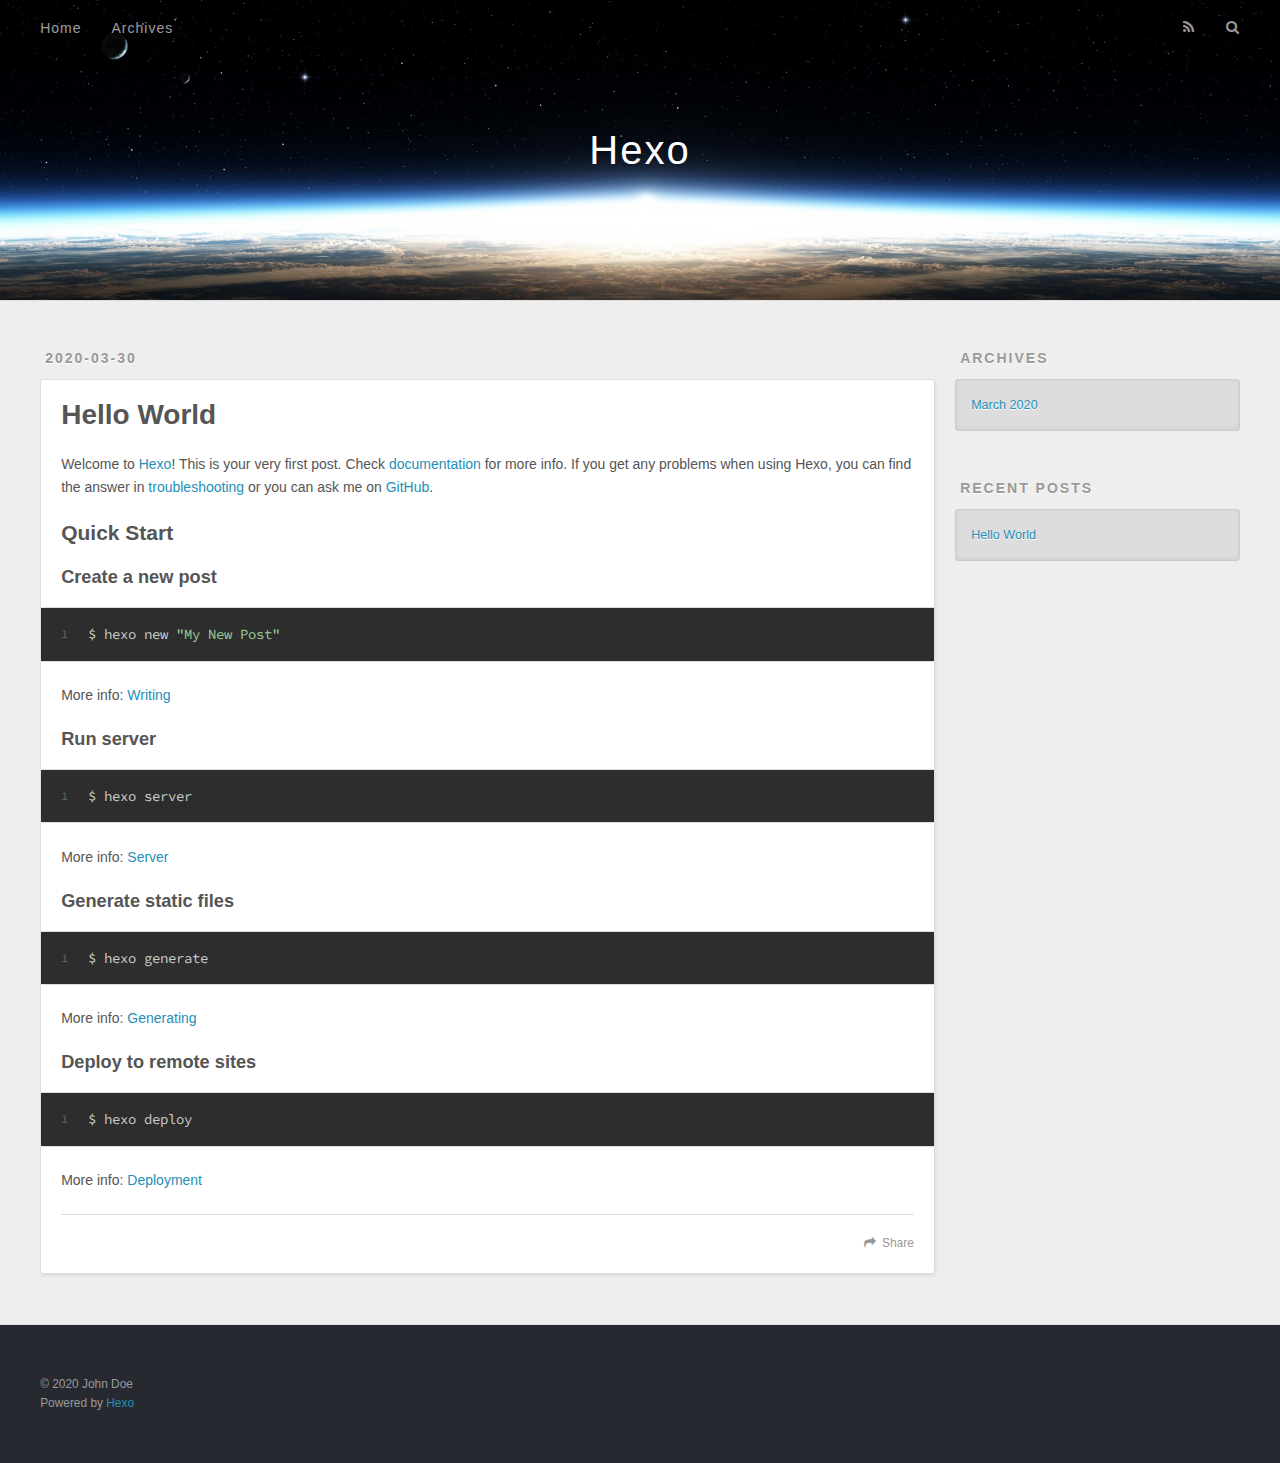
==== index.html @ 5637845e "Site updated: 2020-03-30 08:19:24" ====
<!DOCTYPE html>
<html>
<head>
  <meta charset="utf-8">
  

  
  <title>Hexo</title>
  <meta name="viewport" content="width=device-width, initial-scale=1, maximum-scale=1">
  <meta property="og:type" content="website">
<meta property="og:title" content="Hexo">
<meta property="og:url" content="http://yoursite.com/index.html">
<meta property="og:site_name" content="Hexo">
<meta property="og:locale" content="en_US">
<meta property="article:author" content="John Doe">
<meta name="twitter:card" content="summary">
  
    <link rel="alternate" href="/atom.xml" title="Hexo" type="application/atom+xml">
  
  
    <link rel="icon" href="/favicon.png">
  
  
    <link href="//fonts.googleapis.com/css?family=Source+Code+Pro" rel="stylesheet" type="text/css">
  
  
<link rel="stylesheet" href="/css/style.css">

<meta name="generator" content="Hexo 4.2.0"></head>

<body>
  <div id="container">
    <div id="wrap">
      <header id="header">
  <div id="banner"></div>
  <div id="header-outer" class="outer">
    <div id="header-title" class="inner">
      <h1 id="logo-wrap">
        <a href="/" id="logo">Hexo</a>
      </h1>
      
    </div>
    <div id="header-inner" class="inner">
      <nav id="main-nav">
        <a id="main-nav-toggle" class="nav-icon"></a>
        
          <a class="main-nav-link" href="/">Home</a>
        
          <a class="main-nav-link" href="/archives">Archives</a>
        
      </nav>
      <nav id="sub-nav">
        
          <a id="nav-rss-link" class="nav-icon" href="/atom.xml" title="RSS Feed"></a>
        
        <a id="nav-search-btn" class="nav-icon" title="Search"></a>
      </nav>
      <div id="search-form-wrap">
        <form action="//google.com/search" method="get" accept-charset="UTF-8" class="search-form"><input type="search" name="q" class="search-form-input" placeholder="Search"><button type="submit" class="search-form-submit">&#xF002;</button><input type="hidden" name="sitesearch" value="http://yoursite.com"></form>
      </div>
    </div>
  </div>
</header>
      <div class="outer">
        <section id="main">
  
    <article id="post-hello-world" class="article article-type-post" itemscope itemprop="blogPost">
  <div class="article-meta">
    <a href="/2020/03/30/hello-world/" class="article-date">
  <time datetime="2020-03-30T15:13:00.566Z" itemprop="datePublished">2020-03-30</time>
</a>
    
  </div>
  <div class="article-inner">
    
    
      <header class="article-header">
        
  
    <h1 itemprop="name">
      <a class="article-title" href="/2020/03/30/hello-world/">Hello World</a>
    </h1>
  

      </header>
    
    <div class="article-entry" itemprop="articleBody">
      
        <p>Welcome to <a href="https://hexo.io/" target="_blank" rel="noopener">Hexo</a>! This is your very first post. Check <a href="https://hexo.io/docs/" target="_blank" rel="noopener">documentation</a> for more info. If you get any problems when using Hexo, you can find the answer in <a href="https://hexo.io/docs/troubleshooting.html" target="_blank" rel="noopener">troubleshooting</a> or you can ask me on <a href="https://github.com/hexojs/hexo/issues" target="_blank" rel="noopener">GitHub</a>.</p>
<h2 id="Quick-Start"><a href="#Quick-Start" class="headerlink" title="Quick Start"></a>Quick Start</h2><h3 id="Create-a-new-post"><a href="#Create-a-new-post" class="headerlink" title="Create a new post"></a>Create a new post</h3><figure class="highlight bash"><table><tr><td class="gutter"><pre><span class="line">1</span><br></pre></td><td class="code"><pre><span class="line">$ hexo new <span class="string">"My New Post"</span></span><br></pre></td></tr></table></figure>

<p>More info: <a href="https://hexo.io/docs/writing.html" target="_blank" rel="noopener">Writing</a></p>
<h3 id="Run-server"><a href="#Run-server" class="headerlink" title="Run server"></a>Run server</h3><figure class="highlight bash"><table><tr><td class="gutter"><pre><span class="line">1</span><br></pre></td><td class="code"><pre><span class="line">$ hexo server</span><br></pre></td></tr></table></figure>

<p>More info: <a href="https://hexo.io/docs/server.html" target="_blank" rel="noopener">Server</a></p>
<h3 id="Generate-static-files"><a href="#Generate-static-files" class="headerlink" title="Generate static files"></a>Generate static files</h3><figure class="highlight bash"><table><tr><td class="gutter"><pre><span class="line">1</span><br></pre></td><td class="code"><pre><span class="line">$ hexo generate</span><br></pre></td></tr></table></figure>

<p>More info: <a href="https://hexo.io/docs/generating.html" target="_blank" rel="noopener">Generating</a></p>
<h3 id="Deploy-to-remote-sites"><a href="#Deploy-to-remote-sites" class="headerlink" title="Deploy to remote sites"></a>Deploy to remote sites</h3><figure class="highlight bash"><table><tr><td class="gutter"><pre><span class="line">1</span><br></pre></td><td class="code"><pre><span class="line">$ hexo deploy</span><br></pre></td></tr></table></figure>

<p>More info: <a href="https://hexo.io/docs/one-command-deployment.html" target="_blank" rel="noopener">Deployment</a></p>

      
    </div>
    <footer class="article-footer">
      <a data-url="http://yoursite.com/2020/03/30/hello-world/" data-id="ck8em847f0000gsuhc4vca6ww" class="article-share-link">Share</a>
      
      
    </footer>
  </div>
  
</article>


  


</section>
        
          <aside id="sidebar">
  
    

  
    

  
    
  
    
  <div class="widget-wrap">
    <h3 class="widget-title">Archives</h3>
    <div class="widget">
      <ul class="archive-list"><li class="archive-list-item"><a class="archive-list-link" href="/archives/2020/03/">March 2020</a></li></ul>
    </div>
  </div>


  
    
  <div class="widget-wrap">
    <h3 class="widget-title">Recent Posts</h3>
    <div class="widget">
      <ul>
        
          <li>
            <a href="/2020/03/30/hello-world/">Hello World</a>
          </li>
        
      </ul>
    </div>
  </div>

  
</aside>
        
      </div>
      <footer id="footer">
  
  <div class="outer">
    <div id="footer-info" class="inner">
      &copy; 2020 John Doe<br>
      Powered by <a href="http://hexo.io/" target="_blank">Hexo</a>
    </div>
  </div>
</footer>
    </div>
    <nav id="mobile-nav">
  
    <a href="/" class="mobile-nav-link">Home</a>
  
    <a href="/archives" class="mobile-nav-link">Archives</a>
  
</nav>
    

<script src="//ajax.googleapis.com/ajax/libs/jquery/2.0.3/jquery.min.js"></script>


  
<link rel="stylesheet" href="/fancybox/jquery.fancybox.css">

  
<script src="/fancybox/jquery.fancybox.pack.js"></script>




<script src="/js/script.js"></script>




  </div>
</body>
</html>
---- css/style.css ----
body {
  width: 100%;
}
body:before,
body:after {
  content: "";
  display: table;
}
body:after {
  clear: both;
}
html,
body,
div,
span,
applet,
object,
iframe,
h1,
h2,
h3,
h4,
h5,
h6,
p,
blockquote,
pre,
a,
abbr,
acronym,
address,
big,
cite,
code,
del,
dfn,
em,
img,
ins,
kbd,
q,
s,
samp,
small,
strike,
strong,
sub,
sup,
tt,
var,
dl,
dt,
dd,
ol,
ul,
li,
fieldset,
form,
label,
legend,
table,
caption,
tbody,
tfoot,
thead,
tr,
th,
td {
  margin: 0;
  padding: 0;
  border: 0;
  outline: 0;
  font-weight: inherit;
  font-style: inherit;
  font-family: inherit;
  font-size: 100%;
  vertical-align: baseline;
}
body {
  line-height: 1;
  color: #000;
  background: #fff;
}
ol,
ul {
  list-style: none;
}
table {
  border-collapse: separate;
  border-spacing: 0;
  vertical-align: middle;
}
caption,
th,
td {
  text-align: left;
  font-weight: normal;
  vertical-align: middle;
}
a img {
  border: none;
}
input,
button {
  margin: 0;
  padding: 0;
}
input::-moz-focus-inner,
button::-moz-focus-inner {
  border: 0;
  padding: 0;
}
@font-face {
  font-family: FontAwesome;
  font-style: normal;
  font-weight: normal;
  src: url("fonts/fontawesome-webfont.eot?v=#4.0.3");
  src: url("fonts/fontawesome-webfont.eot?#iefix&v=#4.0.3") format("embedded-opentype"), url("fonts/fontawesome-webfont.woff?v=#4.0.3") format("woff"), url("fonts/fontawesome-webfont.ttf?v=#4.0.3") format("truetype"), url("fonts/fontawesome-webfont.svg#fontawesomeregular?v=#4.0.3") format("svg");
}
html,
body,
#container {
  height: 100%;
}
body {
  background: #eee;
  font: 14px -apple-system, BlinkMacSystemFont, "Segoe UI", "Roboto", "Oxygen", "Ubuntu", "Cantarell", "Fira Sans", "Droid Sans", "Helvetica Neue", sans-serif;
  -webkit-text-size-adjust: 100%;
}
.outer {
  max-width: 1220px;
  margin: 0 auto;
  padding: 0 20px;
}
.outer:before,
.outer:after {
  content: "";
  display: table;
}
.outer:after {
  clear: both;
}
.inner {
  display: inline;
  float: left;
  width: 98.33333333333333%;
  margin: 0 0.833333333333333%;
}
.left,
.alignleft {
  float: left;
}
.right,
.alignright {
  float: right;
}
.clear {
  clear: both;
}
#container {
  position: relative;
}
.mobile-nav-on {
  overflow: hidden;
}
#wrap {
  height: 100%;
  width: 100%;
  position: absolute;
  top: 0;
  left: 0;
  -webkit-transition: 0.2s ease-out;
  -moz-transition: 0.2s ease-out;
  -ms-transition: 0.2s ease-out;
  transition: 0.2s ease-out;
  z-index: 1;
  background: #eee;
}
.mobile-nav-on #wrap {
  left: 280px;
}
@media screen and (min-width: 768px) {
  #main {
    display: inline;
    float: left;
    width: 73.33333333333333%;
    margin: 0 0.833333333333333%;
  }
}
.article-date,
.article-category-link,
.archive-year,
.widget-title {
  text-decoration: none;
  text-transform: uppercase;
  letter-spacing: 2px;
  color: #999;
  margin-bottom: 1em;
  margin-left: 5px;
  line-height: 1em;
  text-shadow: 0 1px #fff;
  font-weight: bold;
}
.article-inner,
.archive-article-inner {
  background: #fff;
  -webkit-box-shadow: 1px 2px 3px #ddd;
  box-shadow: 1px 2px 3px #ddd;
  border: 1px solid #ddd;
  border-radius: 3px;
}
.article-entry h1,
.widget h1 {
  font-size: 2em;
}
.article-entry h2,
.widget h2 {
  font-size: 1.5em;
}
.article-entry h3,
.widget h3 {
  font-size: 1.3em;
}
.article-entry h4,
.widget h4 {
  font-size: 1.2em;
}
.article-entry h5,
.widget h5 {
  font-size: 1em;
}
.article-entry h6,
.widget h6 {
  font-size: 1em;
  color: #999;
}
.article-entry hr,
.widget hr {
  border: 1px dashed #ddd;
}
.article-entry strong,
.widget strong {
  font-weight: bold;
}
.article-entry em,
.widget em,
.article-entry cite,
.widget cite {
  font-style: italic;
}
.article-entry sup,
.widget sup,
.article-entry sub,
.widget sub {
  font-size: 0.75em;
  line-height: 0;
  position: relative;
  vertical-align: baseline;
}
.article-entry sup,
.widget sup {
  top: -0.5em;
}
.article-entry sub,
.widget sub {
  bottom: -0.2em;
}
.article-entry small,
.widget small {
  font-size: 0.85em;
}
.article-entry acronym,
.widget acronym,
.article-entry abbr,
.widget abbr {
  border-bottom: 1px dotted;
}
.article-entry ul,
.widget ul,
.article-entry ol,
.widget ol,
.article-entry dl,
.widget dl {
  margin: 0 20px;
  line-height: 1.6em;
}
.article-entry ul ul,
.widget ul ul,
.article-entry ol ul,
.widget ol ul,
.article-entry ul ol,
.widget ul ol,
.article-entry ol ol,
.widget ol ol {
  margin-top: 0;
  margin-bottom: 0;
}
.article-entry ul,
.widget ul {
  list-style: disc;
}
.article-entry ol,
.widget ol {
  list-style: decimal;
}
.article-entry dt,
.widget dt {
  font-weight: bold;
}
#header {
  height: 300px;
  position: relative;
  border-bottom: 1px solid #ddd;
}
#header:before,
#header:after {
  content: "";
  position: absolute;
  left: 0;
  right: 0;
  height: 40px;
}
#header:before {
  top: 0;
  background: -webkit-linear-gradient(rgba(0,0,0,0.2), transparent);
  background: -moz-linear-gradient(rgba(0,0,0,0.2), transparent);
  background: -ms-linear-gradient(rgba(0,0,0,0.2), transparent);
  background: linear-gradient(rgba(0,0,0,0.2), transparent);
}
#header:after {
  bottom: 0;
  background: -webkit-linear-gradient(transparent, rgba(0,0,0,0.2));
  background: -moz-linear-gradient(transparent, rgba(0,0,0,0.2));
  background: -ms-linear-gradient(transparent, rgba(0,0,0,0.2));
  background: linear-gradient(transparent, rgba(0,0,0,0.2));
}
#header-outer {
  height: 100%;
  position: relative;
}
#header-inner {
  position: relative;
  overflow: hidden;
}
#banner {
  position: absolute;
  top: 0;
  left: 0;
  width: 100%;
  height: 100%;
  background: url("images/banner.jpg") center #000;
  -webkit-background-size: cover;
  -moz-background-size: cover;
  background-size: cover;
  z-index: -1;
}
#header-title {
  text-align: center;
  height: 40px;
  position: absolute;
  top: 50%;
  left: 0;
  margin-top: -20px;
}
#logo,
#subtitle {
  text-decoration: none;
  color: #fff;
  font-weight: 300;
  text-shadow: 0 1px 4px rgba(0,0,0,0.3);
}
#logo {
  font-size: 40px;
  line-height: 40px;
  letter-spacing: 2px;
}
#subtitle {
  font-size: 16px;
  line-height: 16px;
  letter-spacing: 1px;
}
#subtitle-wrap {
  margin-top: 16px;
}
#main-nav {
  float: left;
  margin-left: -15px;
}
.nav-icon,
.main-nav-link {
  float: left;
  color: #fff;
  opacity: 0.6;
  text-decoration: none;
  text-shadow: 0 1px rgba(0,0,0,0.2);
  -webkit-transition: opacity 0.2s;
  -moz-transition: opacity 0.2s;
  -ms-transition: opacity 0.2s;
  transition: opacity 0.2s;
  display: block;
  padding: 20px 15px;
}
.nav-icon:hover,
.main-nav-link:hover {
  opacity: 1;
}
.nav-icon {
  font-family: FontAwesome;
  text-align: center;
  font-size: 14px;
  width: 14px;
  height: 14px;
  padding: 20px 15px;
  position: relative;
  cursor: pointer;
}
.main-nav-link {
  font-weight: 300;
  letter-spacing: 1px;
}
@media screen and (max-width: 479px) {
  .main-nav-link {
    display: none;
  }
}
#main-nav-toggle {
  display: none;
}
#main-nav-toggle:before {
  content: "\f0c9";
}
@media screen and (max-width: 479px) {
  #main-nav-toggle {
    display: block;
  }
}
#sub-nav {
  float: right;
  margin-right: -15px;
}
#nav-rss-link:before {
  content: "\f09e";
}
#nav-search-btn:before {
  content: "\f002";
}
#search-form-wrap {
  position: absolute;
  top: 15px;
  width: 150px;
  height: 30px;
  right: -150px;
  opacity: 0;
  -webkit-transition: 0.2s ease-out;
  -moz-transition: 0.2s ease-out;
  -ms-transition: 0.2s ease-out;
  transition: 0.2s ease-out;
}
#search-form-wrap.on {
  opacity: 1;
  right: 0;
}
@media screen and (max-width: 479px) {
  #search-form-wrap {
    width: 100%;
    right: -100%;
  }
}
.search-form {
  position: absolute;
  top: 0;
  left: 0;
  right: 0;
  background: #fff;
  padding: 5px 15px;
  border-radius: 15px;
  -webkit-box-shadow: 0 0 10px rgba(0,0,0,0.3);
  box-shadow: 0 0 10px rgba(0,0,0,0.3);
}
.search-form-input {
  border: none;
  background: none;
  color: #555;
  width: 100%;
  font: 13px -apple-system, BlinkMacSystemFont, "Segoe UI", "Roboto", "Oxygen", "Ubuntu", "Cantarell", "Fira Sans", "Droid Sans", "Helvetica Neue", sans-serif;
  outline: none;
}
.search-form-input::-webkit-search-results-decoration,
.search-form-input::-webkit-search-cancel-button {
  -webkit-appearance: none;
}
.search-form-submit {
  position: absolute;
  top: 50%;
  right: 10px;
  margin-top: -7px;
  font: 13px FontAwesome;
  border: none;
  background: none;
  color: #bbb;
  cursor: pointer;
}
.search-form-submit:hover,
.search-form-submit:focus {
  color: #777;
}
.article {
  margin: 50px 0;
}
.article-inner {
  overflow: hidden;
}
.article-meta:before,
.article-meta:after {
  content: "";
  display: table;
}
.article-meta:after {
  clear: both;
}
.article-date {
  float: left;
}
.article-category {
  float: left;
  line-height: 1em;
  color: #ccc;
  text-shadow: 0 1px #fff;
  margin-left: 8px;
}
.article-category:before {
  content: "\2022";
}
.article-category-link {
  margin: 0 12px 1em;
}
.article-header {
  padding: 20px 20px 0;
}
.article-title {
  text-decoration: none;
  font-size: 2em;
  font-weight: bold;
  color: #555;
  line-height: 1.1em;
  -webkit-transition: color 0.2s;
  -moz-transition: color 0.2s;
  -ms-transition: color 0.2s;
  transition: color 0.2s;
}
a.article-title:hover {
  color: #258fb8;
}
.article-entry {
  color: #555;
  padding: 0 20px;
}
.article-entry:before,
.article-entry:after {
  content: "";
  display: table;
}
.article-entry:after {
  clear: both;
}
.article-entry p,
.article-entry table {
  line-height: 1.6em;
  margin: 1.6em 0;
}
.article-entry h1,
.article-entry h2,
.article-entry h3,
.article-entry h4,
.article-entry h5,
.article-entry h6 {
  font-weight: bold;
}
.article-entry h1,
.article-entry h2,
.article-entry h3,
.article-entry h4,
.article-entry h5,
.article-entry h6 {
  line-height: 1.1em;
  margin: 1.1em 0;
}
.article-entry a {
  color: #258fb8;
  text-decoration: none;
}
.article-entry a:hover {
  text-decoration: underline;
}
.article-entry ul,
.article-entry ol,
.article-entry dl {
  margin-top: 1.6em;
  margin-bottom: 1.6em;
}
.article-entry img,
.article-entry video {
  max-width: 100%;
  height: auto;
  display: block;
  margin: auto;
}
.article-entry iframe {
  border: none;
}
.article-entry table {
  width: 100%;
  border-collapse: collapse;
  border-spacing: 0;
}
.article-entry th {
  font-weight: bold;
  border-bottom: 3px solid #ddd;
  padding-bottom: 0.5em;
}
.article-entry td {
  border-bottom: 1px solid #ddd;
  padding: 10px 0;
}
.article-entry blockquote {
  font-family: Georgia, "Times New Roman", serif;
  font-size: 1.4em;
  margin: 1.6em 20px;
  text-align: center;
}
.article-entry blockquote footer {
  font-size: 14px;
  margin: 1.6em 0;
  font-family: -apple-system, BlinkMacSystemFont, "Segoe UI", "Roboto", "Oxygen", "Ubuntu", "Cantarell", "Fira Sans", "Droid Sans", "Helvetica Neue", sans-serif;
}
.article-entry blockquote footer cite:before {
  content: "—";
  padding: 0 0.5em;
}
.article-entry .pullquote {
  text-align: left;
  width: 45%;
  margin: 0;
}
.article-entry .pullquote.left {
  margin-left: 0.5em;
  margin-right: 1em;
}
.article-entry .pullquote.right {
  margin-right: 0.5em;
  margin-left: 1em;
}
.article-entry .caption {
  color: #999;
  display: block;
  font-size: 0.9em;
  margin-top: 0.5em;
  position: relative;
  text-align: center;
}
.article-entry .video-container {
  position: relative;
  padding-top: 56.25%;
  height: 0;
  overflow: hidden;
}
.article-entry .video-container iframe,
.article-entry .video-container object,
.article-entry .video-container embed {
  position: absolute;
  top: 0;
  left: 0;
  width: 100%;
  height: 100%;
  margin-top: 0;
}
.article-more-link a {
  display: inline-block;
  line-height: 1em;
  padding: 6px 15px;
  border-radius: 15px;
  background: #eee;
  color: #999;
  text-shadow: 0 1px #fff;
  text-decoration: none;
}
.article-more-link a:hover {
  background: #258fb8;
  color: #fff;
  text-decoration: none;
  text-shadow: 0 1px #1e7293;
}
.article-footer {
  font-size: 0.85em;
  line-height: 1.6em;
  border-top: 1px solid #ddd;
  padding-top: 1.6em;
  margin: 0 20px 20px;
}
.article-footer:before,
.article-footer:after {
  content: "";
  display: table;
}
.article-footer:after {
  clear: both;
}
.article-footer a {
  color: #999;
  text-decoration: none;
}
.article-footer a:hover {
  color: #555;
}
.article-tag-list-item {
  float: left;
  margin-right: 10px;
}
.article-tag-list-link:before {
  content: "#";
}
.article-comment-link {
  float: right;
}
.article-comment-link:before {
  content: "\f075";
  font-family: FontAwesome;
  padding-right: 8px;
}
.article-share-link {
  cursor: pointer;
  float: right;
  margin-left: 20px;
}
.article-share-link:before {
  content: "\f064";
  font-family: FontAwesome;
  padding-right: 6px;
}
#article-nav {
  position: relative;
}
#article-nav:before,
#article-nav:after {
  content: "";
  display: table;
}
#article-nav:after {
  clear: both;
}
@media screen and (min-width: 768px) {
  #article-nav {
    margin: 50px 0;
  }
  #article-nav:before {
    width: 8px;
    height: 8px;
    position: absolute;
    top: 50%;
    left: 50%;
    margin-top: -4px;
    margin-left: -4px;
    content: "";
    border-radius: 50%;
    background: #ddd;
    -webkit-box-shadow: 0 1px 2px #fff;
    box-shadow: 0 1px 2px #fff;
  }
}
.article-nav-link-wrap {
  text-decoration: none;
  text-shadow: 0 1px #fff;
  color: #999;
  -webkit-box-sizing: border-box;
  -moz-box-sizing: border-box;
  box-sizing: border-box;
  margin-top: 50px;
  text-align: center;
  display: block;
}
.article-nav-link-wrap:hover {
  color: #555;
}
@media screen and (min-width: 768px) {
  .article-nav-link-wrap {
    width: 50%;
    margin-top: 0;
  }
}
@media screen and (min-width: 768px) {
  #article-nav-newer {
    float: left;
    text-align: right;
    padding-right: 20px;
  }
}
@media screen and (min-width: 768px) {
  #article-nav-older {
    float: right;
    text-align: left;
    padding-left: 20px;
  }
}
.article-nav-caption {
  text-transform: uppercase;
  letter-spacing: 2px;
  color: #ddd;
  line-height: 1em;
  font-weight: bold;
}
#article-nav-newer .article-nav-caption {
  margin-right: -2px;
}
.article-nav-title {
  font-size: 0.85em;
  line-height: 1.6em;
  margin-top: 0.5em;
}
.article-share-box {
  position: absolute;
  display: none;
  background: #fff;
  -webkit-box-shadow: 1px 2px 10px rgba(0,0,0,0.2);
  box-shadow: 1px 2px 10px rgba(0,0,0,0.2);
  border-radius: 3px;
  margin-left: -145px;
  overflow: hidden;
  z-index: 1;
}
.article-share-box.on {
  display: block;
}
.article-share-input {
  width: 100%;
  background: none;
  -webkit-box-sizing: border-box;
  -moz-box-sizing: border-box;
  box-sizing: border-box;
  font: 14px -apple-system, BlinkMacSystemFont, "Segoe UI", "Roboto", "Oxygen", "Ubuntu", "Cantarell", "Fira Sans", "Droid Sans", "Helvetica Neue", sans-serif;
  padding: 0 15px;
  color: #555;
  outline: none;
  border: 1px solid #ddd;
  border-radius: 3px 3px 0 0;
  height: 36px;
  line-height: 36px;
}
.article-share-links {
  background: #eee;
}
.article-share-links:before,
.article-share-links:after {
  content: "";
  display: table;
}
.article-share-links:after {
  clear: both;
}
.article-share-twitter,
.article-share-facebook,
.article-share-pinterest,
.article-share-google {
  width: 50px;
  height: 36px;
  display: block;
  float: left;
  position: relative;
  color: #999;
  text-shadow: 0 1px #fff;
}
.article-share-twitter:before,
.article-share-facebook:before,
.article-share-pinterest:before,
.article-share-google:before {
  font-size: 20px;
  font-family: FontAwesome;
  width: 20px;
  height: 20px;
  position: absolute;
  top: 50%;
  left: 50%;
  margin-top: -10px;
  margin-left: -10px;
  text-align: center;
}
.article-share-twitter:hover,
.article-share-facebook:hover,
.article-share-pinterest:hover,
.article-share-google:hover {
  color: #fff;
}
.article-share-twitter:before {
  content: "\f099";
}
.article-share-twitter:hover {
  background: #00aced;
  text-shadow: 0 1px #008abe;
}
.article-share-facebook:before {
  content: "\f09a";
}
.article-share-facebook:hover {
  background: #3b5998;
  text-shadow: 0 1px #2f477a;
}
.article-share-pinterest:before {
  content: "\f0d2";
}
.article-share-pinterest:hover {
  background: #cb2027;
  text-shadow: 0 1px #a21a1f;
}
.article-share-google:before {
  content: "\f0d5";
}
.article-share-google:hover {
  background: #dd4b39;
  text-shadow: 0 1px #be3221;
}
.article-gallery {
  background: #000;
  position: relative;
}
.article-gallery-photos {
  position: relative;
  overflow: hidden;
}
.article-gallery-img {
  display: none;
  max-width: 100%;
}
.article-gallery-img:first-child {
  display: block;
}
.article-gallery-img.loaded {
  position: absolute;
  display: block;
}
.article-gallery-img img {
  display: block;
  max-width: 100%;
  margin: 0 auto;
}
#comments {
  background: #fff;
  -webkit-box-shadow: 1px 2px 3px #ddd;
  box-shadow: 1px 2px 3px #ddd;
  padding: 20px;
  border: 1px solid #ddd;
  border-radius: 3px;
  margin: 50px 0;
}
#comments a {
  color: #258fb8;
}
.archives-wrap {
  margin: 50px 0;
}
.archives:before,
.archives:after {
  content: "";
  display: table;
}
.archives:after {
  clear: both;
}
.archive-year-wrap {
  margin-bottom: 1em;
}
.archives {
  -webkit-column-gap: 10px;
  -moz-column-gap: 10px;
  column-gap: 10px;
}
@media screen and (min-width: 480px) and (max-width: 767px) {
  .archives {
    -webkit-column-count: 2;
    -moz-column-count: 2;
    column-count: 2;
  }
}
@media screen and (min-width: 768px) {
  .archives {
    -webkit-column-count: 3;
    -moz-column-count: 3;
    column-count: 3;
  }
}
.archive-article {
  -webkit-column-break-inside: avoid;
  page-break-inside: avoid;
  overflow: hidden;
  break-inside: avoid-column;
}
.archive-article-inner {
  padding: 10px;
  margin-bottom: 15px;
}
.archive-article-title {
  text-decoration: none;
  font-weight: bold;
  color: #555;
  -webkit-transition: color 0.2s;
  -moz-transition: color 0.2s;
  -ms-transition: color 0.2s;
  transition: color 0.2s;
  line-height: 1.6em;
}
.archive-article-title:hover {
  color: #258fb8;
}
.archive-article-footer {
  margin-top: 1em;
}
.archive-article-date {
  color: #999;
  text-decoration: none;
  font-size: 0.85em;
  line-height: 1em;
  margin-bottom: 0.5em;
  display: block;
}
#page-nav {
  margin: 50px auto;
  background: #fff;
  -webkit-box-shadow: 1px 2px 3px #ddd;
  box-shadow: 1px 2px 3px #ddd;
  border: 1px solid #ddd;
  border-radius: 3px;
  text-align: center;
  color: #999;
  overflow: hidden;
}
#page-nav:before,
#page-nav:after {
  content: "";
  display: table;
}
#page-nav:after {
  clear: both;
}
#page-nav a,
#page-nav span {
  padding: 10px 20px;
  line-height: 1;
  height: 2ex;
}
#page-nav a {
  color: #999;
  text-decoration: none;
}
#page-nav a:hover {
  background: #999;
  color: #fff;
}
#page-nav .prev {
  float: left;
}
#page-nav .next {
  float: right;
}
#page-nav .page-number {
  display: inline-block;
}
@media screen and (max-width: 479px) {
  #page-nav .page-number {
    display: none;
  }
}
#page-nav .current {
  color: #555;
  font-weight: bold;
}
#page-nav .space {
  color: #ddd;
}
#footer {
  background: #262a30;
  padding: 50px 0;
  border-top: 1px solid #ddd;
  color: #999;
}
#footer a {
  color: #258fb8;
  text-decoration: none;
}
#footer a:hover {
  text-decoration: underline;
}
#footer-info {
  line-height: 1.6em;
  font-size: 0.85em;
}
.article-entry pre,
.article-entry .highlight {
  background: #2d2d2d;
  margin: 0 -20px;
  padding: 15px 20px;
  border-style: solid;
  border-color: #ddd;
  border-width: 1px 0;
  overflow: auto;
  color: #ccc;
  line-height: 22.400000000000002px;
}
.article-entry .highlight .gutter pre,
.article-entry .gist .gist-file .gist-data .line-numbers {
  color: #666;
  font-size: 0.85em;
}
.article-entry pre,
.article-entry code {
  font-family: "Source Code Pro", Consolas, Monaco, Menlo, Consolas, monospace;
}
.article-entry code {
  background: #eee;
  text-shadow: 0 1px #fff;
  padding: 0 0.3em;
}
.article-entry pre code {
  background: none;
  text-shadow: none;
  padding: 0;
}
.article-entry .highlight pre {
  border: none;
  margin: 0;
  padding: 0;
}
.article-entry .highlight table {
  margin: 0;
  width: auto;
}
.article-entry .highlight td {
  border: none;
  padding: 0;
}
.article-entry .highlight figcaption {
  font-size: 0.85em;
  color: #999;
  line-height: 1em;
  margin-bottom: 1em;
}
.article-entry .highlight figcaption:before,
.article-entry .highlight figcaption:after {
  content: "";
  display: table;
}
.article-entry .highlight figcaption:after {
  clear: both;
}
.article-entry .highlight figcaption a {
  float: right;
}
.article-entry .highlight .gutter pre {
  text-align: right;
  padding-right: 20px;
}
.article-entry .highlight .line {
  height: 22.400000000000002px;
}
.article-entry .highlight .line.marked {
  background: #515151;
}
.article-entry .gist {
  margin: 0 -20px;
  border-style: solid;
  border-color: #ddd;
  border-width: 1px 0;
  background: #2d2d2d;
  padding: 15px 20px 15px 0;
}
.article-entry .gist .gist-file {
  border: none;
  font-family: "Source Code Pro", Consolas, Monaco, Menlo, Consolas, monospace;
  margin: 0;
}
.article-entry .gist .gist-file .gist-data {
  background: none;
  border: none;
}
.article-entry .gist .gist-file .gist-data .line-numbers {
  background: none;
  border: none;
  padding: 0 20px 0 0;
}
.article-entry .gist .gist-file .gist-data .line-data {
  padding: 0 !important;
}
.article-entry .gist .gist-file .highlight {
  margin: 0;
  padding: 0;
  border: none;
}
.article-entry .gist .gist-file .gist-meta {
  background: #2d2d2d;
  color: #999;
  font: 0.85em -apple-system, BlinkMacSystemFont, "Segoe UI", "Roboto", "Oxygen", "Ubuntu", "Cantarell", "Fira Sans", "Droid Sans", "Helvetica Neue", sans-serif;
  text-shadow: 0 0;
  padding: 0;
  margin-top: 1em;
  margin-left: 20px;
}
.article-entry .gist .gist-file .gist-meta a {
  color: #258fb8;
  font-weight: normal;
}
.article-entry .gist .gist-file .gist-meta a:hover {
  text-decoration: underline;
}
pre .comment,
pre .title {
  color: #999;
}
pre .variable,
pre .attribute,
pre .tag,
pre .regexp,
pre .ruby .constant,
pre .xml .tag .title,
pre .xml .pi,
pre .xml .doctype,
pre .html .doctype,
pre .css .id,
pre .css .class,
pre .css .pseudo {
  color: #f2777a;
}
pre .number,
pre .preprocessor,
pre .built_in,
pre .literal,
pre .params,
pre .constant {
  color: #f99157;
}
pre .class,
pre .ruby .class .title,
pre .css .rules .attribute {
  color: #9c9;
}
pre .string,
pre .value,
pre .inheritance,
pre .header,
pre .ruby .symbol,
pre .xml .cdata {
  color: #9c9;
}
pre .css .hexcolor {
  color: #6cc;
}
pre .function,
pre .python .decorator,
pre .python .title,
pre .ruby .function .title,
pre .ruby .title .keyword,
pre .perl .sub,
pre .javascript .title,
pre .coffeescript .title {
  color: #69c;
}
pre .keyword,
pre .javascript .function {
  color: #c9c;
}
@media screen and (max-width: 479px) {
  #mobile-nav {
    position: absolute;
    top: 0;
    left: 0;
    width: 280px;
    height: 100%;
    background: #191919;
    border-right: 1px solid #fff;
  }
}
@media screen and (max-width: 479px) {
  .mobile-nav-link {
    display: block;
    color: #999;
    text-decoration: none;
    padding: 15px 20px;
    font-weight: bold;
  }
  .mobile-nav-link:hover {
    color: #fff;
  }
}
@media screen and (min-width: 768px) {
  #sidebar {
    display: inline;
    float: left;
    width: 23.333333333333332%;
    margin: 0 0.833333333333333%;
  }
}
.widget-wrap {
  margin: 50px 0;
}
.widget {
  color: #777;
  text-shadow: 0 1px #fff;
  background: #ddd;
  -webkit-box-shadow: 0 -1px 4px #ccc inset;
  box-shadow: 0 -1px 4px #ccc inset;
  border: 1px solid #ccc;
  padding: 15px;
  border-radius: 3px;
}
.widget a {
  color: #258fb8;
  text-decoration: none;
}
.widget a:hover {
  text-decoration: underline;
}
.widget ul ul,
.widget ol ul,
.widget dl ul,
.widget ul ol,
.widget ol ol,
.widget dl ol,
.widget ul dl,
.widget ol dl,
.widget dl dl {
  margin-left: 15px;
  list-style: disc;
}
.widget {
  line-height: 1.6em;
  word-wrap: break-word;
  font-size: 0.9em;
}
.widget ul,
.widget ol {
  list-style: none;
  margin: 0;
}
.widget ul ul,
.widget ol ul,
.widget ul ol,
.widget ol ol {
  margin: 0 20px;
}
.widget ul ul,
.widget ol ul {
  list-style: disc;
}
.widget ul ol,
.widget ol ol {
  list-style: decimal;
}
.category-list-count,
.tag-list-count,
.archive-list-count {
  padding-left: 5px;
  color: #999;
  font-size: 0.85em;
}
.category-list-count:before,
.tag-list-count:before,
.archive-list-count:before {
  content: "(";
}
.category-list-count:after,
.tag-list-count:after,
.archive-list-count:after {
  content: ")";
}
.tagcloud a {
  margin-right: 5px;
  display: inline-block;
}
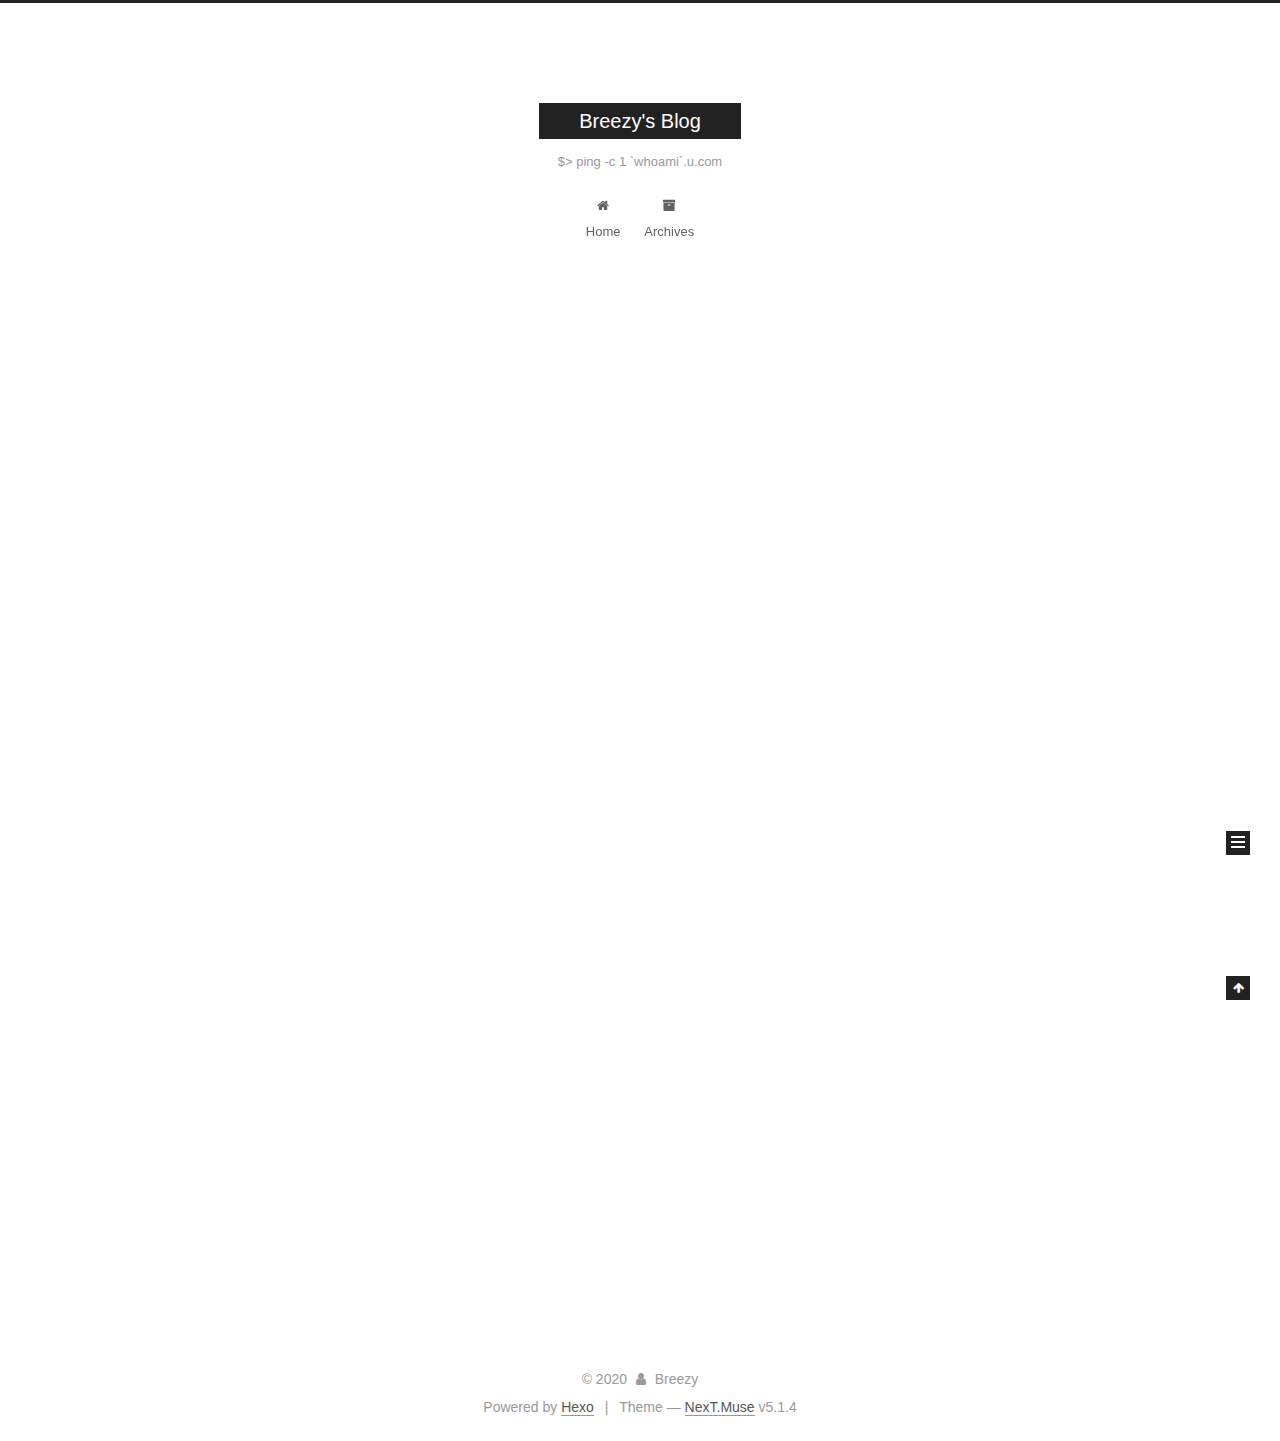
==== commit 04c0abbb: "update" ====
--- a/index.html
+++ b/index.html
@@ -1,196 +1,632 @@
 <!DOCTYPE html>
-<html>
+
+
+
+  
+
+
+<html class="theme-next muse use-motion" lang="en">
 <head>
-  <meta charset="utf-8">
-  
-
-  
-  <title>Hexo</title>
-  <meta name="viewport" content="width=device-width, initial-scale=1, maximum-scale=1">
-  <meta property="og:type" content="website">
-<meta property="og:title" content="Hexo">
-<meta property="og:url" content="http://yoursite.com/index.html">
-<meta property="og:site_name" content="Hexo">
+  <meta charset="UTF-8"/>
+<meta http-equiv="X-UA-Compatible" content="IE=edge" />
+<meta name="viewport" content="width=device-width, initial-scale=1, maximum-scale=1"/>
+<meta name="theme-color" content="#222">
+
+
+
+
+
+
+
+
+
+<meta http-equiv="Cache-Control" content="no-transform" />
+<meta http-equiv="Cache-Control" content="no-siteapp" />
+
+
+
+
+
+
+
+
+
+
+
+
+
+
+
+
+  
+  
+  <link href="/lib/fancybox/source/jquery.fancybox.css?v=2.1.5" rel="stylesheet" type="text/css" />
+
+
+
+
+
+
+
+<link href="/lib/font-awesome/css/font-awesome.min.css?v=4.6.2" rel="stylesheet" type="text/css" />
+
+<link href="/css/main.css?v=5.1.4" rel="stylesheet" type="text/css" />
+
+
+  <link rel="apple-touch-icon" sizes="180x180" href="/images/apple-touch-icon-next.png?v=5.1.4">
+
+
+  <link rel="icon" type="image/png" sizes="32x32" href="/images/favicon-32x32-next.png?v=5.1.4">
+
+
+  <link rel="icon" type="image/png" sizes="16x16" href="/images/favicon-16x16-next.png?v=5.1.4">
+
+
+  <link rel="mask-icon" href="/images/logo.svg?v=5.1.4" color="#222">
+
+
+
+
+
+  <meta name="keywords" content="Hexo, NexT" />
+
+
+
+
+  
+
+
+  <link rel="alternate" href="/atom.xml" title="Breezy's Blog" type="application/atom+xml" />
+
+
+
+
+
+
+<meta property="og:type" content="website">
+<meta property="og:title" content="Breezy&#39;s Blog">
+<meta property="og:url" content="http://a1ne.github.io/index.html">
+<meta property="og:site_name" content="Breezy&#39;s Blog">
 <meta property="og:locale" content="en_US">
-<meta property="article:author" content="John Doe">
+<meta property="article:author" content="Breezy">
+<meta property="article:tag" content="RedTeam">
 <meta name="twitter:card" content="summary">
-  
-    <link rel="alternate" href="/atom.xml" title="Hexo" type="application/atom+xml">
-  
-  
-    <link rel="icon" href="/favicon.png">
-  
-  
-    <link href="//fonts.googleapis.com/css?family=Source+Code+Pro" rel="stylesheet" type="text/css">
-  
-  
-<link rel="stylesheet" href="/css/style.css">
+
+
+
+<script type="text/javascript" id="hexo.configurations">
+  var NexT = window.NexT || {};
+  var CONFIG = {
+    root: '/',
+    scheme: 'Muse',
+    version: '5.1.4',
+    sidebar: {"position":"left","display":"post","offset":12,"b2t":false,"scrollpercent":false,"onmobile":false},
+    fancybox: true,
+    tabs: true,
+    motion: {"enable":true,"async":false,"transition":{"post_block":"fadeIn","post_header":"slideDownIn","post_body":"slideDownIn","coll_header":"slideLeftIn","sidebar":"slideUpIn"}},
+    duoshuo: {
+      userId: '0',
+      author: 'Author'
+    },
+    algolia: {
+      applicationID: '',
+      apiKey: '',
+      indexName: '',
+      hits: {"per_page":10},
+      labels: {"input_placeholder":"Search for Posts","hits_empty":"We didn't find any results for the search: ${query}","hits_stats":"${hits} results found in ${time} ms"}
+    }
+  };
+</script>
+
+
+
+  <link rel="canonical" href="http://a1ne.github.io/"/>
+
+
+
+
+
+  <title>Breezy's Blog</title>
+  
+
+
+
+
+
+
+
 
 <meta name="generator" content="Hexo 4.2.0"></head>
 
-<body>
-  <div id="container">
-    <div id="wrap">
-      <header id="header">
-  <div id="banner"></div>
-  <div id="header-outer" class="outer">
-    <div id="header-title" class="inner">
-      <h1 id="logo-wrap">
-        <a href="/" id="logo">Hexo</a>
-      </h1>
-      
+<body itemscope itemtype="http://schema.org/WebPage" lang="en">
+
+  
+  
+    
+  
+
+  <div class="container sidebar-position-left 
+  page-home">
+    <div class="headband"></div>
+
+    <header id="header" class="header" itemscope itemtype="http://schema.org/WPHeader">
+      <div class="header-inner"><div class="site-brand-wrapper">
+  <div class="site-meta ">
+    
+
+    <div class="custom-logo-site-title">
+      <a href="/"  class="brand" rel="start">
+        <span class="logo-line-before"><i></i></span>
+        <span class="site-title">Breezy's Blog</span>
+        <span class="logo-line-after"><i></i></span>
+      </a>
     </div>
-    <div id="header-inner" class="inner">
-      <nav id="main-nav">
-        <a id="main-nav-toggle" class="nav-icon"></a>
-        
-          <a class="main-nav-link" href="/">Home</a>
-        
-          <a class="main-nav-link" href="/archives">Archives</a>
-        
-      </nav>
-      <nav id="sub-nav">
-        
-          <a id="nav-rss-link" class="nav-icon" href="/atom.xml" title="RSS Feed"></a>
-        
-        <a id="nav-search-btn" class="nav-icon" title="Search"></a>
-      </nav>
-      <div id="search-form-wrap">
-        <form action="//google.com/search" method="get" accept-charset="UTF-8" class="search-form"><input type="search" name="q" class="search-form-input" placeholder="Search"><button type="submit" class="search-form-submit">&#xF002;</button><input type="hidden" name="sitesearch" value="http://yoursite.com"></form>
-      </div>
+      
+        <p class="site-subtitle">$> ping -c 1 `whoami`.u.com</p>
+      
+  </div>
+
+  <div class="site-nav-toggle">
+    <button>
+      <span class="btn-bar"></span>
+      <span class="btn-bar"></span>
+      <span class="btn-bar"></span>
+    </button>
+  </div>
+</div>
+
+<nav class="site-nav">
+  
+
+  
+    <ul id="menu" class="menu">
+      
+        
+        <li class="menu-item menu-item-home">
+          <a href="/%20" rel="section">
+            
+              <i class="menu-item-icon fa fa-fw fa-home"></i> <br />
+            
+            Home
+          </a>
+        </li>
+      
+        
+        <li class="menu-item menu-item-archives">
+          <a href="/archives/%20" rel="section">
+            
+              <i class="menu-item-icon fa fa-fw fa-archive"></i> <br />
+            
+            Archives
+          </a>
+        </li>
+      
+
+      
+    </ul>
+  
+
+  
+</nav>
+
+
+
+ </div>
+    </header>
+
+    <main id="main" class="main">
+      <div class="main-inner">
+        <div class="content-wrap">
+          <div id="content" class="content">
+            
+  <section id="posts" class="posts-expand">
+    
+      
+
+  
+
+  
+  
+  
+
+  <article class="post post-type-normal" itemscope itemtype="http://schema.org/Article">
+  
+  
+  
+  <div class="post-block">
+    <link itemprop="mainEntityOfPage" href="http://a1ne.github.io/2020/03/30/hello-world/">
+
+    <span hidden itemprop="author" itemscope itemtype="http://schema.org/Person">
+      <meta itemprop="name" content="Breezy">
+      <meta itemprop="description" content="">
+      <meta itemprop="image" content="/images/avatar.gif">
+    </span>
+
+    <span hidden itemprop="publisher" itemscope itemtype="http://schema.org/Organization">
+      <meta itemprop="name" content="Breezy's Blog">
+    </span>
+
+    
+      <header class="post-header">
+
+        
+        
+          <h1 class="post-title" itemprop="name headline">
+                
+                <a class="post-title-link" href="/2020/03/30/hello-world/" itemprop="url">Hello World</a></h1>
+        
+
+        <div class="post-meta">
+          <span class="post-time">
+            
+              <span class="post-meta-item-icon">
+                <i class="fa fa-calendar-o"></i>
+              </span>
+              
+                <span class="post-meta-item-text">Posted on</span>
+              
+              <time title="Post created" itemprop="dateCreated datePublished" datetime="2020-03-30T08:13:00-07:00">
+                2020-03-30
+              </time>
+            
+
+            
+
+            
+          </span>
+
+          
+
+          
+            
+          
+
+          
+          
+
+          
+
+          
+
+          
+
+        </div>
+      </header>
+    
+
+    
+    
+    
+    <div class="post-body" itemprop="articleBody">
+
+      
+      
+
+      
+        
+          
+            <p>Welcome to <a href="https://hexo.io/" target="_blank" rel="noopener">Hexo</a>! This is your very first post. Check <a href="https://hexo.io/docs/" target="_blank" rel="noopener">documentation</a> for more info. If you get any problems when using Hexo, you can find the answer in <a href="https://hexo.io/docs/troubleshooting.html" target="_blank" rel="noopener">troubleshooting</a> or you can ask me on <a href="https://github.com/hexojs/hexo/issues" target="_blank" rel="noopener">GitHub</a>.</p>
+<h2 id="Quick-Start"><a href="#Quick-Start" class="headerlink" title="Quick Start"></a>Quick Start</h2><h3 id="Create-a-new-post"><a href="#Create-a-new-post" class="headerlink" title="Create a new post"></a>Create a new post</h3><figure class="highlight bash"><table><tr><td class="gutter"><pre><span class="line">1</span><br></pre></td><td class="code"><pre><span class="line">$ hexo new <span class="string">"My New Post"</span></span><br></pre></td></tr></table></figure>
+
+<p>More info: <a href="https://hexo.io/docs/writing.html" target="_blank" rel="noopener">Writing</a></p>
+<h3 id="Run-server"><a href="#Run-server" class="headerlink" title="Run server"></a>Run server</h3><figure class="highlight bash"><table><tr><td class="gutter"><pre><span class="line">1</span><br></pre></td><td class="code"><pre><span class="line">$ hexo server</span><br></pre></td></tr></table></figure>
+
+<p>More info: <a href="https://hexo.io/docs/server.html" target="_blank" rel="noopener">Server</a></p>
+<h3 id="Generate-static-files"><a href="#Generate-static-files" class="headerlink" title="Generate static files"></a>Generate static files</h3><figure class="highlight bash"><table><tr><td class="gutter"><pre><span class="line">1</span><br></pre></td><td class="code"><pre><span class="line">$ hexo generate</span><br></pre></td></tr></table></figure>
+
+<p>More info: <a href="https://hexo.io/docs/generating.html" target="_blank" rel="noopener">Generating</a></p>
+<h3 id="Deploy-to-remote-sites"><a href="#Deploy-to-remote-sites" class="headerlink" title="Deploy to remote sites"></a>Deploy to remote sites</h3><figure class="highlight bash"><table><tr><td class="gutter"><pre><span class="line">1</span><br></pre></td><td class="code"><pre><span class="line">$ hexo deploy</span><br></pre></td></tr></table></figure>
+
+<p>More info: <a href="https://hexo.io/docs/one-command-deployment.html" target="_blank" rel="noopener">Deployment</a></p>
+
+          
+        
+      
+    </div>
+    
+    
+    
+
+    
+
+    
+
+    
+
+    <footer class="post-footer">
+      
+
+      
+
+      
+
+      
+      
+        <div class="post-eof"></div>
+      
+    </footer>
+  </div>
+  
+  
+  
+  </article>
+
+
+    
+  </section>
+
+  
+
+
+          </div>
+          
+
+
+          
+
+        </div>
+        
+          
+  
+  <div class="sidebar-toggle">
+    <div class="sidebar-toggle-line-wrap">
+      <span class="sidebar-toggle-line sidebar-toggle-line-first"></span>
+      <span class="sidebar-toggle-line sidebar-toggle-line-middle"></span>
+      <span class="sidebar-toggle-line sidebar-toggle-line-last"></span>
     </div>
   </div>
-</header>
-      <div class="outer">
-        <section id="main">
-  
-    <article id="post-hello-world" class="article article-type-post" itemscope itemprop="blogPost">
-  <div class="article-meta">
-    <a href="/2020/03/30/hello-world/" class="article-date">
-  <time datetime="2020-03-30T15:13:00.566Z" itemprop="datePublished">2020-03-30</time>
-</a>
-    
+
+  <aside id="sidebar" class="sidebar">
+    
+    <div class="sidebar-inner">
+
+      
+
+      
+
+      <section class="site-overview-wrap sidebar-panel sidebar-panel-active">
+        <div class="site-overview">
+          <div class="site-author motion-element" itemprop="author" itemscope itemtype="http://schema.org/Person">
+            
+              <p class="site-author-name" itemprop="name">Breezy</p>
+              <p class="site-description motion-element" itemprop="description"></p>
+          </div>
+
+          <nav class="site-state motion-element">
+
+            
+              <div class="site-state-item site-state-posts">
+              
+                <a href="/archives/%20%7C%7C%20archive">
+              
+                  <span class="site-state-item-count">1</span>
+                  <span class="site-state-item-name">posts</span>
+                </a>
+              </div>
+            
+
+            
+
+            
+
+          </nav>
+
+          
+            <div class="feed-link motion-element">
+              <a href="/atom.xml" rel="alternate">
+                <i class="fa fa-rss"></i>
+                RSS
+              </a>
+            </div>
+          
+
+          
+
+          
+          
+
+          
+          
+
+          
+
+        </div>
+      </section>
+
+      
+
+      
+
+    </div>
+  </aside>
+
+
+        
+      </div>
+    </main>
+
+    <footer id="footer" class="footer">
+      <div class="footer-inner">
+        <div class="copyright">&copy; <span itemprop="copyrightYear">2020</span>
+  <span class="with-love">
+    <i class="fa fa-user"></i>
+  </span>
+  <span class="author" itemprop="copyrightHolder">Breezy</span>
+
+  
+</div>
+
+
+  <div class="powered-by">Powered by <a class="theme-link" target="_blank" href="https://hexo.io">Hexo</a></div>
+
+
+
+  <span class="post-meta-divider">|</span>
+
+
+
+  <div class="theme-info">Theme &mdash; <a class="theme-link" target="_blank" href="https://github.com/iissnan/hexo-theme-next">NexT.Muse</a> v5.1.4</div>
+
+
+
+
+        
+
+
+
+
+
+
+
+        
+      </div>
+    </footer>
+
+    
+      <div class="back-to-top">
+        <i class="fa fa-arrow-up"></i>
+        
+      </div>
+    
+
+    
+
   </div>
-  <div class="article-inner">
-    
-    
-      <header class="article-header">
-        
-  
-    <h1 itemprop="name">
-      <a class="article-title" href="/2020/03/30/hello-world/">Hello World</a>
-    </h1>
-  
-
-      </header>
-    
-    <div class="article-entry" itemprop="articleBody">
-      
-        <p>Welcome to <a href="https://hexo.io/" target="_blank" rel="noopener">Hexo</a>! This is your very first post. Check <a href="https://hexo.io/docs/" target="_blank" rel="noopener">documentation</a> for more info. If you get any problems when using Hexo, you can find the answer in <a href="https://hexo.io/docs/troubleshooting.html" target="_blank" rel="noopener">troubleshooting</a> or you can ask me on <a href="https://github.com/hexojs/hexo/issues" target="_blank" rel="noopener">GitHub</a>.</p>
-<h2 id="Quick-Start"><a href="#Quick-Start" class="headerlink" title="Quick Start"></a>Quick Start</h2><h3 id="Create-a-new-post"><a href="#Create-a-new-post" class="headerlink" title="Create a new post"></a>Create a new post</h3><figure class="highlight bash"><table><tr><td class="gutter"><pre><span class="line">1</span><br></pre></td><td class="code"><pre><span class="line">$ hexo new <span class="string">"My New Post"</span></span><br></pre></td></tr></table></figure>
-
-<p>More info: <a href="https://hexo.io/docs/writing.html" target="_blank" rel="noopener">Writing</a></p>
-<h3 id="Run-server"><a href="#Run-server" class="headerlink" title="Run server"></a>Run server</h3><figure class="highlight bash"><table><tr><td class="gutter"><pre><span class="line">1</span><br></pre></td><td class="code"><pre><span class="line">$ hexo server</span><br></pre></td></tr></table></figure>
-
-<p>More info: <a href="https://hexo.io/docs/server.html" target="_blank" rel="noopener">Server</a></p>
-<h3 id="Generate-static-files"><a href="#Generate-static-files" class="headerlink" title="Generate static files"></a>Generate static files</h3><figure class="highlight bash"><table><tr><td class="gutter"><pre><span class="line">1</span><br></pre></td><td class="code"><pre><span class="line">$ hexo generate</span><br></pre></td></tr></table></figure>
-
-<p>More info: <a href="https://hexo.io/docs/generating.html" target="_blank" rel="noopener">Generating</a></p>
-<h3 id="Deploy-to-remote-sites"><a href="#Deploy-to-remote-sites" class="headerlink" title="Deploy to remote sites"></a>Deploy to remote sites</h3><figure class="highlight bash"><table><tr><td class="gutter"><pre><span class="line">1</span><br></pre></td><td class="code"><pre><span class="line">$ hexo deploy</span><br></pre></td></tr></table></figure>
-
-<p>More info: <a href="https://hexo.io/docs/one-command-deployment.html" target="_blank" rel="noopener">Deployment</a></p>
-
-      
-    </div>
-    <footer class="article-footer">
-      <a data-url="http://yoursite.com/2020/03/30/hello-world/" data-id="ck8em847f0000gsuhc4vca6ww" class="article-share-link">Share</a>
-      
-      
-    </footer>
-  </div>
-  
-</article>
-
-
-  
-
-
-</section>
-        
-          <aside id="sidebar">
-  
-    
-
-  
-    
-
-  
-    
-  
-    
-  <div class="widget-wrap">
-    <h3 class="widget-title">Archives</h3>
-    <div class="widget">
-      <ul class="archive-list"><li class="archive-list-item"><a class="archive-list-link" href="/archives/2020/03/">March 2020</a></li></ul>
-    </div>
-  </div>
-
-
-  
-    
-  <div class="widget-wrap">
-    <h3 class="widget-title">Recent Posts</h3>
-    <div class="widget">
-      <ul>
-        
-          <li>
-            <a href="/2020/03/30/hello-world/">Hello World</a>
-          </li>
-        
-      </ul>
-    </div>
-  </div>
-
-  
-</aside>
-        
-      </div>
-      <footer id="footer">
-  
-  <div class="outer">
-    <div id="footer-info" class="inner">
-      &copy; 2020 John Doe<br>
-      Powered by <a href="http://hexo.io/" target="_blank">Hexo</a>
-    </div>
-  </div>
-</footer>
-    </div>
-    <nav id="mobile-nav">
-  
-    <a href="/" class="mobile-nav-link">Home</a>
-  
-    <a href="/archives" class="mobile-nav-link">Archives</a>
-  
-</nav>
-    
-
-<script src="//ajax.googleapis.com/ajax/libs/jquery/2.0.3/jquery.min.js"></script>
-
-
-  
-<link rel="stylesheet" href="/fancybox/jquery.fancybox.css">
-
-  
-<script src="/fancybox/jquery.fancybox.pack.js"></script>
-
-
-
-
-<script src="/js/script.js"></script>
-
-
-
-
-  </div>
+
+  
+
+<script type="text/javascript">
+  if (Object.prototype.toString.call(window.Promise) !== '[object Function]') {
+    window.Promise = null;
+  }
+</script>
+
+
+
+
+
+
+
+
+
+  
+
+
+
+
+
+
+
+
+
+
+
+
+  
+  
+    <script type="text/javascript" src="/lib/jquery/index.js?v=2.1.3"></script>
+  
+
+  
+  
+    <script type="text/javascript" src="/lib/fastclick/lib/fastclick.min.js?v=1.0.6"></script>
+  
+
+  
+  
+    <script type="text/javascript" src="/lib/jquery_lazyload/jquery.lazyload.js?v=1.9.7"></script>
+  
+
+  
+  
+    <script type="text/javascript" src="/lib/velocity/velocity.min.js?v=1.2.1"></script>
+  
+
+  
+  
+    <script type="text/javascript" src="/lib/velocity/velocity.ui.min.js?v=1.2.1"></script>
+  
+
+  
+  
+    <script type="text/javascript" src="/lib/fancybox/source/jquery.fancybox.pack.js?v=2.1.5"></script>
+  
+
+
+  
+
+
+  <script type="text/javascript" src="/js/src/utils.js?v=5.1.4"></script>
+
+  <script type="text/javascript" src="/js/src/motion.js?v=5.1.4"></script>
+
+
+
+  
+  
+
+  
+
+  
+
+
+  <script type="text/javascript" src="/js/src/bootstrap.js?v=5.1.4"></script>
+
+
+
+  
+
+
+  
+
+
+
+
+	
+
+
+
+
+
+  
+
+
+
+
+
+  
+
+
+
+
+
+
+
+
+
+
+
+
+  
+
+
+
+
+
+  
+
+  
+
+  
+
+  
+  
+
+  
+
+  
+
+  
+
 </body>
-</html>+</html>
--- a/css/main.css
+++ b/css/main.css
@@ -0,0 +1,2662 @@
+/* normalize.css v3.0.2 | MIT License | git.io/normalize */
+html {
+  font-family: sans-serif; /* 1 */
+  -ms-text-size-adjust: 100%; /* 2 */
+  -webkit-text-size-adjust: 100%; /* 2 */
+}
+body {
+  margin: 0;
+}
+article,
+aside,
+details,
+figcaption,
+figure,
+footer,
+header,
+hgroup,
+main,
+menu,
+nav,
+section,
+summary {
+  display: block;
+}
+audio,
+canvas,
+progress,
+video {
+  display: inline-block; /* 1 */
+  vertical-align: baseline; /* 2 */
+}
+audio:not([controls]) {
+  display: none;
+  height: 0;
+}
+[hidden],
+template {
+  display: none;
+}
+a {
+  background-color: transparent;
+}
+a:active,
+a:hover {
+  outline: 0;
+}
+abbr[title] {
+  border-bottom: 1px dotted;
+}
+b,
+strong {
+  font-weight: bold;
+}
+dfn {
+  font-style: italic;
+}
+h1 {
+  font-size: 2em;
+  margin: 0.67em 0;
+}
+mark {
+  background: #ff0;
+  color: #000;
+}
+small {
+  font-size: 80%;
+}
+sub,
+sup {
+  font-size: 75%;
+  line-height: 0;
+  position: relative;
+  vertical-align: baseline;
+}
+sup {
+  top: -0.5em;
+}
+sub {
+  bottom: -0.25em;
+}
+img {
+  border: 0;
+}
+svg:not(:root) {
+  overflow: hidden;
+}
+figure {
+  margin: 1em 40px;
+}
+hr {
+  -moz-box-sizing: content-box;
+  box-sizing: content-box;
+  height: 0;
+}
+pre {
+  overflow: auto;
+}
+code,
+kbd,
+pre,
+samp {
+  font-family: monospace, monospace;
+  font-size: 1em;
+}
+button,
+input,
+optgroup,
+select,
+textarea {
+  color: inherit; /* 1 */
+  font: inherit; /* 2 */
+  margin: 0; /* 3 */
+}
+button {
+  overflow: visible;
+}
+button,
+select {
+  text-transform: none;
+}
+button,
+html input[type="button"],
+input[type="reset"],
+input[type="submit"] {
+  -webkit-appearance: button; /* 2 */
+  cursor: pointer; /* 3 */
+}
+button[disabled],
+html input[disabled] {
+  cursor: default;
+}
+button::-moz-focus-inner,
+input::-moz-focus-inner {
+  border: 0;
+  padding: 0;
+}
+input {
+  line-height: normal;
+}
+input[type="checkbox"],
+input[type="radio"] {
+  box-sizing: border-box; /* 1 */
+  padding: 0; /* 2 */
+}
+input[type="number"]::-webkit-inner-spin-button,
+input[type="number"]::-webkit-outer-spin-button {
+  height: auto;
+}
+input[type="search"] {
+  -webkit-appearance: textfield; /* 1 */
+  -moz-box-sizing: content-box;
+  -webkit-box-sizing: content-box; /* 2 */
+  box-sizing: content-box;
+}
+input[type="search"]::-webkit-search-cancel-button,
+input[type="search"]::-webkit-search-decoration {
+  -webkit-appearance: none;
+}
+fieldset {
+  border: 1px solid #c0c0c0;
+  margin: 0 2px;
+  padding: 0.35em 0.625em 0.75em;
+}
+legend {
+  border: 0; /* 1 */
+  padding: 0; /* 2 */
+}
+textarea {
+  overflow: auto;
+}
+optgroup {
+  font-weight: bold;
+}
+table {
+  border-collapse: collapse;
+  border-spacing: 0;
+}
+td,
+th {
+  padding: 0;
+}
+::selection {
+  background: #262a30;
+  color: #fff;
+}
+body {
+  position: relative;
+  font-family: 'Lato', "PingFang SC", "Microsoft YaHei", sans-serif;
+  font-size: 14px;
+  line-height: 2;
+  color: #555;
+  background: #fff;
+}
+@media (max-width: 767px) {
+  body {
+    padding-right: 0 !important;
+  }
+}
+@media (min-width: 768px) and (max-width: 991px) {
+  body {
+    padding-right: 0 !important;
+  }
+}
+@media (min-width: 1600px) {
+  body {
+    font-size: 16px;
+  }
+}
+h1,
+h2,
+h3,
+h4,
+h5,
+h6 {
+  margin: 0;
+  padding: 0;
+  font-weight: bold;
+  line-height: 1.5;
+  font-family: 'Lato', "PingFang SC", "Microsoft YaHei", sans-serif;
+}
+h2,
+h3,
+h4,
+h5,
+h6 {
+  margin: 20px 0 15px;
+}
+h1 {
+  font-size: 22px;
+}
+@media (max-width: 767px) {
+  h1 {
+    font-size: 18px;
+  }
+}
+h2 {
+  font-size: 20px;
+}
+@media (max-width: 767px) {
+  h2 {
+    font-size: 16px;
+  }
+}
+h3 {
+  font-size: 18px;
+}
+@media (max-width: 767px) {
+  h3 {
+    font-size: 14px;
+  }
+}
+h4 {
+  font-size: 16px;
+}
+@media (max-width: 767px) {
+  h4 {
+    font-size: 12px;
+  }
+}
+h5 {
+  font-size: 14px;
+}
+@media (max-width: 767px) {
+  h5 {
+    font-size: 10px;
+  }
+}
+h6 {
+  font-size: 12px;
+}
+@media (max-width: 767px) {
+  h6 {
+    font-size: 8px;
+  }
+}
+p {
+  margin: 0 0 20px 0;
+}
+a {
+  color: #555;
+  text-decoration: none;
+  outline: none;
+  border-bottom: 1px solid #999;
+  word-wrap: break-word;
+}
+a:hover {
+  color: #222;
+  border-bottom-color: #222;
+}
+blockquote {
+  margin: 0;
+  padding: 0;
+}
+img {
+  display: block;
+  margin: auto;
+  max-width: 100%;
+  height: auto;
+}
+hr {
+  margin: 40px 0;
+  height: 3px;
+  border: none;
+  background-color: #ddd;
+  background-image: repeating-linear-gradient(-45deg, #fff, #fff 4px, transparent 4px, transparent 8px);
+}
+blockquote {
+  padding: 0 15px;
+  color: #666;
+  border-left: 4px solid #ddd;
+}
+blockquote cite::before {
+  content: "-";
+  padding: 0 5px;
+}
+dt {
+  font-weight: 700;
+}
+dd {
+  margin: 0;
+  padding: 0;
+}
+kbd {
+  border: 1px solid #ccc;
+  border-radius: 0.2em;
+  box-shadow: 0.1em 0.1em 0.2em rgba(0,0,0,0.1);
+  background-color: #f9f9f9;
+  font-family: inherit;
+  background-image: -webkit-linear-gradient(top, #eee, #fff, #eee);
+  padding: 0.1em 0.3em;
+  white-space: nowrap;
+}
+.text-left {
+  text-align: left;
+}
+.text-center {
+  text-align: center;
+}
+.text-right {
+  text-align: right;
+}
+.text-justify {
+  text-align: justify;
+}
+.text-nowrap {
+  white-space: nowrap;
+}
+.text-lowercase {
+  text-transform: lowercase;
+}
+.text-uppercase {
+  text-transform: uppercase;
+}
+.text-capitalize {
+  text-transform: capitalize;
+}
+.center-block {
+  display: block;
+  margin-left: auto;
+  margin-right: auto;
+}
+.clearfix:before,
+.clearfix:after {
+  content: " ";
+  display: table;
+}
+.clearfix:after {
+  clear: both;
+}
+.pullquote {
+  width: 45%;
+}
+.pullquote.left {
+  float: left;
+  margin-left: 5px;
+  margin-right: 10px;
+}
+.pullquote.right {
+  float: right;
+  margin-left: 10px;
+  margin-right: 5px;
+}
+.affix.affix.affix {
+  position: fixed;
+}
+.translation {
+  margin-top: -20px;
+  font-size: 14px;
+  color: #999;
+}
+.scrollbar-measure {
+  width: 100px;
+  height: 100px;
+  overflow: scroll;
+  position: absolute;
+  top: -9999px;
+}
+.use-motion .motion-element {
+  opacity: 0;
+}
+table {
+  margin: 20px 0;
+  width: 100%;
+  border-collapse: collapse;
+  border-spacing: 0;
+  border: 1px solid #ddd;
+  font-size: 14px;
+  table-layout: fixed;
+  word-wrap: break-all;
+}
+table>tbody>tr:nth-of-type(odd) {
+  background-color: #f9f9f9;
+}
+table>tbody>tr:hover {
+  background-color: #f5f5f5;
+}
+caption,
+th,
+td {
+  padding: 8px;
+  text-align: left;
+  vertical-align: middle;
+  font-weight: normal;
+}
+th,
+td {
+  border-bottom: 3px solid #ddd;
+  border-right: 1px solid #eee;
+}
+th {
+  padding-bottom: 10px;
+  font-weight: 700;
+}
+td {
+  border-bottom-width: 1px;
+}
+html,
+body {
+  height: 100%;
+}
+.container {
+  position: relative;
+  min-height: 100%;
+}
+.header-inner {
+  margin: 0 auto;
+  padding: 100px 0 70px;
+  width: 700px;
+}
+@media (min-width: 1600px) {
+  .container .header-inner {
+    width: 900px;
+  }
+}
+.main {
+  padding-bottom: 150px;
+}
+.main-inner {
+  margin: 0 auto;
+  width: 700px;
+}
+@media (min-width: 1600px) {
+  .container .main-inner {
+    width: 900px;
+  }
+}
+.footer {
+  position: absolute;
+  left: 0;
+  bottom: 0;
+  width: 100%;
+  min-height: 50px;
+}
+.footer-inner {
+  box-sizing: border-box;
+  margin: 20px auto;
+  width: 700px;
+}
+@media (min-width: 1600px) {
+  .container .footer-inner {
+    width: 900px;
+  }
+}
+pre,
+.highlight {
+  overflow: auto;
+  margin: 20px 0;
+  padding: 0;
+  font-size: 13px;
+  color: #4d4d4c;
+  background: #f7f7f7;
+  line-height: 1.6;
+}
+pre,
+code {
+  font-family: consolas, Menlo, "PingFang SC", "Microsoft YaHei", monospace;
+}
+code {
+  padding: 2px 4px;
+  word-wrap: break-word;
+  color: #555;
+  background: #eee;
+  border-radius: 3px;
+  font-size: 13px;
+}
+pre {
+  padding: 10px;
+}
+pre code {
+  padding: 0;
+  color: #4d4d4c;
+  background: none;
+  text-shadow: none;
+}
+.highlight {
+  border-radius: 1px;
+}
+.highlight pre {
+  border: none;
+  margin: 0;
+  padding: 10px 0;
+}
+.highlight table {
+  margin: 0;
+  width: auto;
+  border: none;
+}
+.highlight td {
+  border: none;
+  padding: 0;
+}
+.highlight figcaption {
+  font-size: 1em;
+  color: #4d4d4c;
+  line-height: 1em;
+  margin-bottom: 1em;
+}
+.highlight figcaption:before,
+.highlight figcaption:after {
+  content: " ";
+  display: table;
+}
+.highlight figcaption:after {
+  clear: both;
+}
+.highlight figcaption a {
+  float: right;
+  color: #4d4d4c;
+}
+.highlight figcaption a:hover {
+  border-bottom-color: #4d4d4c;
+}
+.highlight .gutter pre {
+  padding-left: 10px;
+  padding-right: 10px;
+  color: #869194;
+  text-align: right;
+  background-color: #eff2f3;
+}
+.highlight .code pre {
+  width: 100%;
+  padding-left: 10px;
+  padding-right: 10px;
+  background-color: #f7f7f7;
+}
+.highlight .line {
+  height: 20px;
+}
+.gutter {
+  -webkit-user-select: none;
+  -moz-user-select: none;
+  -ms-user-select: none;
+  user-select: none;
+}
+.gist table {
+  width: auto;
+}
+.gist table td {
+  border: none;
+}
+pre .deletion {
+  background: #fdd;
+}
+pre .addition {
+  background: #dfd;
+}
+pre .meta {
+  color: #8959a8;
+}
+pre .comment {
+  color: #8e908c;
+}
+pre .variable,
+pre .attribute,
+pre .tag,
+pre .regexp,
+pre .ruby .constant,
+pre .xml .tag .title,
+pre .xml .pi,
+pre .xml .doctype,
+pre .html .doctype,
+pre .css .id,
+pre .css .class,
+pre .css .pseudo {
+  color: #c82829;
+}
+pre .number,
+pre .preprocessor,
+pre .built_in,
+pre .literal,
+pre .params,
+pre .constant,
+pre .command {
+  color: #f5871f;
+}
+pre .ruby .class .title,
+pre .css .rules .attribute,
+pre .string,
+pre .value,
+pre .inheritance,
+pre .header,
+pre .ruby .symbol,
+pre .xml .cdata,
+pre .special,
+pre .number,
+pre .formula {
+  color: #718c00;
+}
+pre .title,
+pre .css .hexcolor {
+  color: #3e999f;
+}
+pre .function,
+pre .python .decorator,
+pre .python .title,
+pre .ruby .function .title,
+pre .ruby .title .keyword,
+pre .perl .sub,
+pre .javascript .title,
+pre .coffeescript .title {
+  color: #4271ae;
+}
+pre .keyword,
+pre .javascript .function {
+  color: #8959a8;
+}
+.full-image.full-image.full-image.full-image {
+  border: none;
+  max-width: 100%;
+  width: auto;
+  margin: 20px auto 25px;
+}
+@media (min-width: 992px) {
+  .full-image.full-image.full-image.full-image {
+    max-width: none;
+    width: 110%;
+    margin: 25px -5%;
+  }
+}
+.blockquote-center,
+.page-home .post-type-quote blockquote,
+.page-post-detail .post-type-quote blockquote {
+  position: relative;
+  margin: 40px 0;
+  padding: 0;
+  border-left: none;
+  text-align: center;
+}
+.blockquote-center::before,
+.page-home .post-type-quote blockquote::before,
+.page-post-detail .post-type-quote blockquote::before,
+.blockquote-center::after,
+.page-home .post-type-quote blockquote::after,
+.page-post-detail .post-type-quote blockquote::after {
+  position: absolute;
+  content: ' ';
+  display: block;
+  width: 100%;
+  height: 24px;
+  opacity: 0.2;
+  background-repeat: no-repeat;
+  background-position: 0 -6px;
+  background-size: 22px 22px;
+}
+.blockquote-center::before,
+.page-home .post-type-quote blockquote::before,
+.page-post-detail .post-type-quote blockquote::before {
+  top: -20px;
+  background-image: url("../images/quote-l.svg");
+  border-top: 1px solid #ccc;
+}
+.blockquote-center::after,
+.page-home .post-type-quote blockquote::after,
+.page-post-detail .post-type-quote blockquote::after {
+  bottom: -20px;
+  background-image: url("../images/quote-r.svg");
+  border-bottom: 1px solid #ccc;
+  background-position: 100% 8px;
+}
+.blockquote-center p,
+.page-home .post-type-quote blockquote p,
+.page-post-detail .post-type-quote blockquote p,
+.blockquote-center div,
+.page-home .post-type-quote blockquote div,
+.page-post-detail .post-type-quote blockquote div {
+  text-align: center;
+}
+.post .post-body .group-picture img {
+  box-sizing: border-box;
+  padding: 0 3px;
+  border: none;
+}
+.post .group-picture-row {
+  overflow: hidden;
+  margin-top: 6px;
+}
+.post .group-picture-row:first-child {
+  margin-top: 0;
+}
+.post .group-picture-column {
+  float: left;
+}
+.page-post-detail .post-body .group-picture-column {
+  float: none;
+  margin-top: 10px;
+  width: auto !important;
+}
+.page-post-detail .post-body .group-picture-column img {
+  margin: 0 auto;
+}
+.page-archive .group-picture-container {
+  overflow: hidden;
+}
+.page-archive .group-picture-row {
+  float: left;
+}
+.page-archive .group-picture-row:first-child {
+  margin-top: 6px;
+}
+.page-archive .group-picture-column {
+  max-width: 150px;
+  max-height: 150px;
+}
+.post-body .note {
+  position: relative;
+  padding: 15px;
+  margin-bottom: 20px;
+  border: 1px solid #eee;
+  border-left-width: 5px;
+  border-radius: 3px;
+}
+.post-body .note h2,
+.post-body .note h3,
+.post-body .note h4,
+.post-body .note h5,
+.post-body .note h6 {
+  margin-top: 0;
+  margin-bottom: 0;
+  border-bottom: initial;
+  padding-top: 0 !important;
+}
+.post-body .note p:first-child,
+.post-body .note ul:first-child,
+.post-body .note ol:first-child,
+.post-body .note table:first-child,
+.post-body .note pre:first-child,
+.post-body .note blockquote:first-child {
+  margin-top: 0;
+}
+.post-body .note p:last-child,
+.post-body .note ul:last-child,
+.post-body .note ol:last-child,
+.post-body .note table:last-child,
+.post-body .note pre:last-child,
+.post-body .note blockquote:last-child {
+  margin-bottom: 0;
+}
+.post-body .note.default {
+  border-left-color: #777;
+}
+.post-body .note.default h2,
+.post-body .note.default h3,
+.post-body .note.default h4,
+.post-body .note.default h5,
+.post-body .note.default h6 {
+  color: #777;
+}
+.post-body .note.primary {
+  border-left-color: #6f42c1;
+}
+.post-body .note.primary h2,
+.post-body .note.primary h3,
+.post-body .note.primary h4,
+.post-body .note.primary h5,
+.post-body .note.primary h6 {
+  color: #6f42c1;
+}
+.post-body .note.info {
+  border-left-color: #428bca;
+}
+.post-body .note.info h2,
+.post-body .note.info h3,
+.post-body .note.info h4,
+.post-body .note.info h5,
+.post-body .note.info h6 {
+  color: #428bca;
+}
+.post-body .note.success {
+  border-left-color: #5cb85c;
+}
+.post-body .note.success h2,
+.post-body .note.success h3,
+.post-body .note.success h4,
+.post-body .note.success h5,
+.post-body .note.success h6 {
+  color: #5cb85c;
+}
+.post-body .note.warning {
+  border-left-color: #f0ad4e;
+}
+.post-body .note.warning h2,
+.post-body .note.warning h3,
+.post-body .note.warning h4,
+.post-body .note.warning h5,
+.post-body .note.warning h6 {
+  color: #f0ad4e;
+}
+.post-body .note.danger {
+  border-left-color: #d9534f;
+}
+.post-body .note.danger h2,
+.post-body .note.danger h3,
+.post-body .note.danger h4,
+.post-body .note.danger h5,
+.post-body .note.danger h6 {
+  color: #d9534f;
+}
+.post-body .label {
+  display: inline;
+  padding: 0 2px;
+  white-space: nowrap;
+}
+.post-body .label.default {
+  background-color: #f0f0f0;
+}
+.post-body .label.primary {
+  background-color: #efe6f7;
+}
+.post-body .label.info {
+  background-color: #e5f2f8;
+}
+.post-body .label.success {
+  background-color: #e7f4e9;
+}
+.post-body .label.warning {
+  background-color: #fcf6e1;
+}
+.post-body .label.danger {
+  background-color: #fae8eb;
+}
+.post-body .tabs {
+  position: relative;
+  display: block;
+  margin-bottom: 20px;
+  padding-top: 10px;
+}
+.post-body .tabs ul.nav-tabs {
+  margin: 0;
+  padding: 0;
+  display: flex;
+  margin-bottom: -1px;
+}
+@media (max-width: 413px) {
+  .post-body .tabs ul.nav-tabs {
+    display: block;
+    margin-bottom: 5px;
+  }
+}
+.post-body .tabs ul.nav-tabs li.tab {
+  list-style-type: none !important;
+  margin: 0 0.25em 0 0;
+  border-top: 3px solid transparent;
+  border-left: 1px solid transparent;
+  border-right: 1px solid transparent;
+}
+@media (max-width: 413px) {
+  .post-body .tabs ul.nav-tabs li.tab {
+    margin: initial;
+    border-top: 1px solid transparent;
+    border-left: 3px solid transparent;
+    border-right: 1px solid transparent;
+    border-bottom: 1px solid transparent;
+  }
+}
+.post-body .tabs ul.nav-tabs li.tab a {
+  outline: 0;
+  border-bottom: initial;
+  display: block;
+  line-height: 1.8em;
+  padding: 0.25em 0.75em;
+  transition-duration: 0.2s;
+  transition-timing-function: ease-out;
+  transition-delay: 0s;
+}
+.post-body .tabs ul.nav-tabs li.tab a i {
+  width: 1.285714285714286em;
+}
+.post-body .tabs ul.nav-tabs li.tab.active {
+  border-top: 3px solid #fc6423;
+  border-left: 1px solid #ddd;
+  border-right: 1px solid #ddd;
+  background-color: #fff;
+}
+@media (max-width: 413px) {
+  .post-body .tabs ul.nav-tabs li.tab.active {
+    border-top: 1px solid #ddd;
+    border-left: 3px solid #fc6423;
+    border-right: 1px solid #ddd;
+    border-bottom: 1px solid #ddd;
+  }
+}
+.post-body .tabs ul.nav-tabs li.tab.active a {
+  cursor: default;
+  color: #555;
+}
+.post-body .tabs .tab-content {
+  background-color: #fff;
+}
+.post-body .tabs .tab-content .tab-pane {
+  border: 1px solid #ddd;
+  padding: 20px 20px 0 20px;
+}
+.post-body .tabs .tab-content .tab-pane:not(.active) {
+  display: none !important;
+}
+.post-body .tabs .tab-content .tab-pane.active {
+  display: block !important;
+}
+.btn {
+  display: inline-block;
+  padding: 0 20px;
+  font-size: 14px;
+  color: #fff;
+  background: #222;
+  border: 2px solid #222;
+  text-decoration: none;
+  border-radius: 0;
+  transition-property: background-color;
+  transition-duration: 0.2s;
+  transition-timing-function: ease-in-out;
+  transition-delay: 0s;
+  line-height: 2;
+}
+.btn:hover {
+  border-color: #222;
+  color: #222;
+  background: #fff;
+}
+.btn +.btn {
+  margin: 0 0 8px 8px;
+}
+.btn .fa-fw {
+  width: 1.285714285714286em;
+  text-align: left;
+}
+.btn-bar {
+  display: block;
+  width: 22px;
+  height: 2px;
+  background: #555;
+  border-radius: 1px;
+}
+.btn-bar+.btn-bar {
+  margin-top: 4px;
+}
+.pagination {
+  margin: 120px 0 40px;
+  text-align: center;
+  border-top: 1px solid #eee;
+}
+.page-number-basic,
+.pagination .prev,
+.pagination .next,
+.pagination .page-number,
+.pagination .space {
+  display: inline-block;
+  position: relative;
+  top: -1px;
+  margin: 0 10px;
+  padding: 0 11px;
+}
+@media (max-width: 767px) {
+  .page-number-basic,
+  .pagination .prev,
+  .pagination .next,
+  .pagination .page-number,
+  .pagination .space {
+    margin: 0 5px;
+  }
+}
+.pagination .prev,
+.pagination .next,
+.pagination .page-number {
+  border-bottom: 0;
+  border-top: 1px solid #eee;
+  transition-property: border-color;
+  transition-duration: 0.2s;
+  transition-timing-function: ease-in-out;
+  transition-delay: 0s;
+}
+.pagination .prev:hover,
+.pagination .next:hover,
+.pagination .page-number:hover {
+  border-top-color: #222;
+}
+.pagination .space {
+  padding: 0;
+  margin: 0;
+}
+.pagination .prev {
+  margin-left: 0;
+}
+.pagination .next {
+  margin-right: 0;
+}
+.pagination .page-number.current {
+  color: #fff;
+  background: #ccc;
+  border-top-color: #ccc;
+}
+@media (max-width: 767px) {
+  .pagination {
+    border-top: none;
+  }
+  .pagination .prev,
+  .pagination .next,
+  .pagination .page-number {
+    margin-bottom: 10px;
+    border-top: 0;
+    border-bottom: 1px solid #eee;
+    padding: 0 10px;
+  }
+  .pagination .prev:hover,
+  .pagination .next:hover,
+  .pagination .page-number:hover {
+    border-bottom-color: #222;
+  }
+}
+.comments {
+  margin: 60px 20px 0;
+}
+.tag-cloud {
+  text-align: center;
+}
+.tag-cloud a {
+  display: inline-block;
+  margin: 10px;
+}
+.back-to-top {
+  box-sizing: border-box;
+  position: fixed;
+  bottom: -100px;
+  right: 30px;
+  z-index: 1050;
+  padding: 0 6px;
+  width: 24px;
+  background: #222;
+  font-size: 12px;
+  opacity: 1;
+  color: #fff;
+  cursor: pointer;
+  text-align: center;
+  -webkit-transform: translateZ(0);
+  transition-property: bottom;
+  transition-duration: 0.2s;
+  transition-timing-function: ease-in-out;
+  transition-delay: 0s;
+}
+@media (min-width: 768px) and (max-width: 991px) {
+  .back-to-top {
+    display: none !important;
+  }
+}
+@media (max-width: 767px) {
+  .back-to-top {
+    display: none !important;
+  }
+}
+.back-to-top.back-to-top-on {
+  bottom: 19px;
+}
+.header {
+  background: transparent;
+}
+.header-inner {
+  position: relative;
+}
+.headband {
+  height: 3px;
+  background: #222;
+}
+.site-meta {
+  margin: 0;
+  text-align: center;
+}
+@media (max-width: 767px) {
+  .site-meta {
+    text-align: center;
+  }
+}
+.brand {
+  position: relative;
+  display: inline-block;
+  padding: 0 40px;
+  color: #fff;
+  background: #222;
+  border-bottom: none;
+}
+.brand:hover {
+  color: #fff;
+}
+.logo {
+  display: inline-block;
+  margin-right: 5px;
+  line-height: 36px;
+  vertical-align: top;
+}
+.site-title {
+  display: inline-block;
+  vertical-align: top;
+  line-height: 36px;
+  font-size: 20px;
+  font-weight: normal;
+  font-family: 'Lato', "PingFang SC", "Microsoft YaHei", sans-serif;
+}
+.site-subtitle {
+  margin-top: 10px;
+  font-size: 13px;
+  color: #999;
+}
+.use-motion .brand {
+  opacity: 0;
+}
+.use-motion .logo,
+.use-motion .site-title,
+.use-motion .site-subtitle {
+  opacity: 0;
+  position: relative;
+  top: -10px;
+}
+.site-nav-toggle {
+  display: none;
+  position: absolute;
+  top: 10px;
+  left: 10px;
+}
+@media (max-width: 767px) {
+  .site-nav-toggle {
+    display: block;
+  }
+}
+.site-nav-toggle button {
+  margin-top: 2px;
+  padding: 9px 10px;
+  background: transparent;
+  border: none;
+}
+@media (max-width: 767px) {
+  .site-nav {
+    display: none;
+    margin: 0 -10px;
+    padding: 0 10px;
+    clear: both;
+    border-top: 1px solid #ddd;
+  }
+}
+@media (min-width: 768px) and (max-width: 991px) {
+  .site-nav {
+    display: block !important;
+  }
+}
+@media (min-width: 992px) {
+  .site-nav {
+    display: block !important;
+  }
+}
+.menu {
+  margin-top: 20px;
+  padding-left: 0;
+  text-align: center;
+}
+.menu .menu-item {
+  display: inline-block;
+  margin: 0 10px;
+  list-style: none;
+}
+@media screen and (max-width: 767px) {
+  .menu .menu-item {
+    margin-top: 10px;
+  }
+}
+.menu .menu-item a {
+  display: block;
+  font-size: 13px;
+  line-height: inherit;
+  border-bottom: 1px solid transparent;
+  transition-property: border-color;
+  transition-duration: 0.2s;
+  transition-timing-function: ease-in-out;
+  transition-delay: 0s;
+}
+.menu .menu-item a:hover {
+  border-bottom-color: #222;
+}
+.menu .menu-item .fa {
+  margin-right: 5px;
+}
+.use-motion .menu-item {
+  opacity: 0;
+}
+.post-body {
+  font-family: 'Lato', "PingFang SC", "Microsoft YaHei", sans-serif;
+}
+@media (max-width: 767px) {
+  .post-body {
+    word-break: break-word;
+  }
+}
+.post-body .fancybox img {
+  display: block !important;
+  margin: 0 auto;
+  cursor: pointer;
+  cursor: zoom-in;
+  cursor: -webkit-zoom-in;
+}
+.post-body .image-caption,
+.post-body .figure .caption {
+  margin: -20px auto 15px;
+  text-align: center;
+  font-size: 14px;
+  color: #999;
+  font-weight: bold;
+  line-height: 1;
+}
+.post-sticky-flag {
+  display: inline-block;
+  font-size: 16px;
+  -ms-transform: rotate(30deg);
+  -webkit-transform: rotate(30deg);
+  -moz-transform: rotate(30deg);
+  -ms-transform: rotate(30deg);
+  -o-transform: rotate(30deg);
+  transform: rotate(30deg);
+}
+.use-motion .post-block,
+.use-motion .pagination,
+.use-motion .comments {
+  opacity: 0;
+}
+.use-motion .post-header {
+  opacity: 0;
+}
+.use-motion .post-body {
+  opacity: 0;
+}
+.use-motion .collection-title {
+  opacity: 0;
+}
+.posts-expand {
+  padding-top: 40px;
+}
+@media (max-width: 767px) {
+  .posts-expand {
+    margin: 0 20px;
+  }
+  .post-body pre .gutter pre {
+    padding-right: 10px;
+  }
+  .post-body .highlight {
+    margin-left: 0px;
+    margin-right: 0px;
+    padding: 0;
+  }
+  .post-body .highlight .gutter pre {
+    padding-right: 10px;
+  }
+}
+@media (min-width: 992px) {
+  .posts-expand .post-body {
+    text-align: justify;
+  }
+}
+.posts-expand .post-body h2,
+.posts-expand .post-body h3,
+.posts-expand .post-body h4,
+.posts-expand .post-body h5,
+.posts-expand .post-body h6 {
+  padding-top: 10px;
+}
+.posts-expand .post-body h2 .header-anchor,
+.posts-expand .post-body h3 .header-anchor,
+.posts-expand .post-body h4 .header-anchor,
+.posts-expand .post-body h5 .header-anchor,
+.posts-expand .post-body h6 .header-anchor {
+  float: right;
+  margin-left: 10px;
+  color: #ccc;
+  border-bottom-style: none;
+  visibility: hidden;
+}
+.posts-expand .post-body h2 .header-anchor:hover,
+.posts-expand .post-body h3 .header-anchor:hover,
+.posts-expand .post-body h4 .header-anchor:hover,
+.posts-expand .post-body h5 .header-anchor:hover,
+.posts-expand .post-body h6 .header-anchor:hover {
+  color: inherit;
+}
+.posts-expand .post-body h2:hover .header-anchor,
+.posts-expand .post-body h3:hover .header-anchor,
+.posts-expand .post-body h4:hover .header-anchor,
+.posts-expand .post-body h5:hover .header-anchor,
+.posts-expand .post-body h6:hover .header-anchor {
+  visibility: visible;
+}
+.posts-expand .post-body ul li {
+  list-style: circle;
+}
+.posts-expand .post-body img {
+  box-sizing: border-box;
+  margin: auto;
+  padding: 3px;
+  border: 1px solid #ddd;
+}
+.posts-expand .post-body .fancybox img {
+  margin: 0 auto 25px;
+}
+@media (max-width: 767px) {
+  .posts-collapse {
+    margin: 0 20px;
+  }
+  .posts-collapse .post-title,
+  .posts-collapse .post-meta {
+    display: block;
+    width: auto;
+    text-align: left;
+  }
+}
+.posts-collapse {
+  position: relative;
+  z-index: 1010;
+  margin-left: 55px;
+}
+.posts-collapse::after {
+  content: " ";
+  position: absolute;
+  top: 20px;
+  left: 0;
+  margin-left: -2px;
+  width: 4px;
+  height: 100%;
+  background: #f5f5f5;
+  z-index: -1;
+}
+@media (max-width: 767px) {
+  .posts-collapse {
+    margin: 0 20px;
+  }
+}
+.posts-collapse .collection-title {
+  position: relative;
+  margin: 60px 0;
+}
+.posts-collapse .collection-title h1,
+.posts-collapse .collection-title h2 {
+  margin-left: 20px;
+}
+.posts-collapse .collection-title small {
+  color: #bbb;
+  margin-left: 5px;
+}
+.posts-collapse .collection-title::before {
+  content: " ";
+  position: absolute;
+  left: 0;
+  top: 50%;
+  margin-left: -4px;
+  margin-top: -4px;
+  width: 8px;
+  height: 8px;
+  background: #bbb;
+  border-radius: 50%;
+}
+.posts-collapse .post {
+  margin: 30px 0;
+}
+.posts-collapse .post-header {
+  position: relative;
+  transition-duration: 0.2s;
+  transition-timing-function: ease-in-out;
+  transition-delay: 0s;
+  transition-property: border;
+  border-bottom: 1px dashed #ccc;
+}
+.posts-collapse .post-header::before {
+  content: " ";
+  position: absolute;
+  left: 0;
+  top: 12px;
+  width: 6px;
+  height: 6px;
+  margin-left: -4px;
+  background: #bbb;
+  border-radius: 50%;
+  border: 1px solid #fff;
+  transition-duration: 0.2s;
+  transition-timing-function: ease-in-out;
+  transition-delay: 0s;
+  transition-property: background;
+}
+.posts-collapse .post-header:hover {
+  border-bottom-color: #666;
+}
+.posts-collapse .post-header:hover::before {
+  background: #222;
+}
+.posts-collapse .post-meta {
+  position: absolute;
+  font-size: 12px;
+  left: 20px;
+  top: 5px;
+}
+.posts-collapse .post-comments-count {
+  display: none;
+}
+.posts-collapse .post-title {
+  margin-left: 60px;
+  font-size: 16px;
+  font-weight: normal;
+  line-height: inherit;
+}
+.posts-collapse .post-title::after {
+  margin-left: 3px;
+  opacity: 0.6;
+}
+.posts-collapse .post-title a {
+  color: #666;
+  border-bottom: none;
+}
+.page-home .post-type-quote .post-header,
+.page-post-detail .post-type-quote .post-header,
+.page-home .post-type-quote .post-tags,
+.page-post-detail .post-type-quote .post-tags {
+  display: none;
+}
+.posts-expand .post-title {
+  text-align: center;
+  word-break: break-word;
+  font-weight: 400;
+}
+.posts-expand .post-title-link {
+  display: inline-block;
+  position: relative;
+  color: #555;
+  border-bottom: none;
+  line-height: 1.2;
+  vertical-align: top;
+}
+.posts-expand .post-title-link::before {
+  content: "";
+  position: absolute;
+  width: 100%;
+  height: 2px;
+  bottom: 0;
+  left: 0;
+  background-color: #000;
+  visibility: hidden;
+  -webkit-transform: scaleX(0);
+  -moz-transform: scaleX(0);
+  -ms-transform: scaleX(0);
+  -o-transform: scaleX(0);
+  transform: scaleX(0);
+  transition-duration: 0.2s;
+  transition-timing-function: ease-in-out;
+  transition-delay: 0s;
+}
+.posts-expand .post-title-link:hover::before {
+  visibility: visible;
+  -webkit-transform: scaleX(1);
+  -moz-transform: scaleX(1);
+  -ms-transform: scaleX(1);
+  -o-transform: scaleX(1);
+  transform: scaleX(1);
+}
+.posts-expand .post-title-link .fa {
+  font-size: 16px;
+}
+.posts-expand .post-meta {
+  margin: 3px 0 60px 0;
+  color: #999;
+  font-family: 'Lato', "PingFang SC", "Microsoft YaHei", sans-serif;
+  font-size: 12px;
+  text-align: center;
+}
+.posts-expand .post-meta .post-category-list {
+  display: inline-block;
+  margin: 0;
+  padding: 3px;
+}
+.posts-expand .post-meta .post-category-list-link {
+  color: #999;
+}
+.posts-expand .post-meta .post-description {
+  font-size: 14px;
+  margin-top: 2px;
+}
+.post-meta-divider {
+  margin: 0 0.5em;
+}
+.post-meta-item-icon {
+  margin-right: 3px;
+}
+@media (min-width: 768px) and (max-width: 991px) {
+  .post-meta-item-icon {
+    display: inline-block;
+  }
+}
+@media (max-width: 767px) {
+  .post-meta-item-icon {
+    display: inline-block;
+  }
+}
+@media (min-width: 768px) and (max-width: 991px) {
+  .post-meta-item-text {
+    display: none;
+  }
+}
+@media (max-width: 767px) {
+  .post-meta-item-text {
+    display: none;
+  }
+}
+@media (max-width: 767px) {
+  .posts-expand .post-comments-count {
+    display: none;
+  }
+}
+.post-button {
+  margin-top: 40px;
+}
+.posts-expand .post-tags {
+  margin-top: 40px;
+  text-align: center;
+}
+.posts-expand .post-tags a {
+  display: inline-block;
+  margin-right: 10px;
+  font-size: 13px;
+}
+.post-nav {
+  display: table;
+  margin-top: 15px;
+  width: 100%;
+  border-top: 1px solid #eee;
+}
+.post-nav-divider {
+  display: table-cell;
+  width: 10%;
+}
+.post-nav-item {
+  display: table-cell;
+  padding: 10px 0 0 0;
+  width: 45%;
+  vertical-align: top;
+}
+.post-nav-item a {
+  position: relative;
+  display: block;
+  line-height: 25px;
+  font-size: 14px;
+  color: #555;
+  border-bottom: none;
+}
+.post-nav-item a:hover {
+  color: #222;
+  border-bottom: none;
+}
+.post-nav-item a:active {
+  top: 2px;
+}
+.post-nav-item .fa {
+  position: absolute;
+  top: 8px;
+  left: 0;
+  font-size: 12px;
+}
+.post-nav-next a {
+  padding-left: 15px;
+}
+.post-nav-prev {
+  text-align: right;
+}
+.post-nav-prev a {
+  padding-right: 15px;
+}
+.post-nav-prev .fa {
+  right: 0;
+  left: auto;
+}
+.posts-expand .post-eof {
+  display: block;
+  margin: 80px auto 60px;
+  width: 8%;
+  height: 1px;
+  background: #ccc;
+  text-align: center;
+}
+.post:last-child .post-eof.post-eof.post-eof {
+  display: none;
+}
+.post-gallery {
+  display: table;
+  table-layout: fixed;
+  width: 100%;
+  border-collapse: separate;
+}
+.post-gallery-row {
+  display: table-row;
+}
+.post-gallery .post-gallery-img {
+  display: table-cell;
+  text-align: center;
+  vertical-align: middle;
+  border: none;
+}
+.post-gallery .post-gallery-img img {
+  max-width: 100%;
+  max-height: 100%;
+  border: none;
+}
+.fancybox-close,
+.fancybox-close:hover {
+  border: none;
+}
+.rtl.post-body p,
+.rtl.post-body a,
+.rtl.post-body h1,
+.rtl.post-body h2,
+.rtl.post-body h3,
+.rtl.post-body h4,
+.rtl.post-body h5,
+.rtl.post-body h6,
+.rtl.post-body li,
+.rtl.post-body ul,
+.rtl.post-body ol {
+  direction: rtl;
+  font-family: UKIJ Ekran;
+}
+.rtl.post-title {
+  font-family: UKIJ Ekran;
+}
+.sidebar {
+  position: fixed;
+  right: 0;
+  top: 0;
+  bottom: 0;
+  width: 0;
+  z-index: 1040;
+  box-shadow: inset 0 2px 6px #000;
+  background: #222;
+  -webkit-transform: translateZ(0);
+}
+.sidebar a {
+  color: #999;
+  border-bottom-color: #555;
+}
+.sidebar a:hover {
+  color: #eee;
+}
+@media (min-width: 768px) and (max-width: 991px) {
+  .sidebar {
+    display: none !important;
+  }
+}
+@media (max-width: 767px) {
+  .sidebar {
+    display: none !important;
+  }
+}
+.sidebar-inner {
+  position: relative;
+  padding: 20px 10px;
+  color: #999;
+  text-align: center;
+}
+.site-overview-wrap {
+  overflow: hidden;
+}
+.site-overview {
+  overflow-y: auto;
+  overflow-x: hidden;
+}
+.sidebar-toggle {
+  position: fixed;
+  right: 30px;
+  bottom: 45px;
+  width: 14px;
+  height: 14px;
+  padding: 5px;
+  background: #222;
+  line-height: 0;
+  z-index: 1050;
+  cursor: pointer;
+  -webkit-transform: translateZ(0);
+}
+@media (min-width: 768px) and (max-width: 991px) {
+  .sidebar-toggle {
+    display: none !important;
+  }
+}
+@media (max-width: 767px) {
+  .sidebar-toggle {
+    display: none !important;
+  }
+}
+.sidebar-toggle-line {
+  position: relative;
+  display: inline-block;
+  vertical-align: top;
+  height: 2px;
+  width: 100%;
+  background: #fff;
+  margin-top: 3px;
+}
+.sidebar-toggle-line:first-child {
+  margin-top: 0;
+}
+.site-author-image {
+  display: block;
+  margin: 0 auto;
+  padding: 2px;
+  max-width: 96px;
+  height: auto;
+  border: 2px solid #333;
+}
+.site-author-name {
+  margin: 5px 0 0;
+  text-align: center;
+  color: #f5f5f5;
+  font-weight: normal;
+}
+.site-description {
+  margin-top: 5px;
+  text-align: center;
+  font-size: 14px;
+  color: #999;
+}
+.site-state {
+  overflow: hidden;
+  line-height: 1.4;
+  white-space: nowrap;
+  text-align: center;
+}
+.site-state-item {
+  display: inline-block;
+  padding: 0 15px;
+  border-left: 1px solid #333;
+}
+.site-state-item:first-child {
+  border-left: none;
+}
+.site-state-item a {
+  border-bottom: none;
+}
+.site-state-item-count {
+  display: block;
+  text-align: center;
+  color: inherit;
+  font-weight: 600;
+  font-size: 18px;
+}
+.site-state-item-name {
+  font-size: 13px;
+  color: inherit;
+}
+.feed-link {
+  margin-top: 20px;
+}
+.feed-link a {
+  display: inline-block;
+  padding: 0 15px;
+  color: #fc6423;
+  border: 1px solid #fc6423;
+  border-radius: 4px;
+}
+.feed-link a i {
+  color: #fc6423;
+  font-size: 14px;
+}
+.feed-link a:hover {
+  color: #fff;
+  background: #fc6423;
+}
+.feed-link a:hover i {
+  color: #fff;
+}
+.links-of-author {
+  margin-top: 20px;
+}
+.links-of-author a {
+  display: inline-block;
+  vertical-align: middle;
+  margin-right: 10px;
+  margin-bottom: 10px;
+  border-bottom-color: #555;
+  font-size: 13px;
+}
+.links-of-author a:before {
+  display: inline-block;
+  vertical-align: middle;
+  margin-right: 3px;
+  content: " ";
+  width: 4px;
+  height: 4px;
+  border-radius: 50%;
+  background: #c762ff;
+}
+.links-of-blogroll {
+  font-size: 13px;
+}
+.links-of-blogroll-title {
+  margin-top: 20px;
+  font-size: 14px;
+  font-weight: 600;
+}
+.links-of-blogroll-list {
+  margin: 0;
+  padding: 0;
+  list-style: none;
+}
+.links-of-blogroll-item {
+  padding: 2px 10px;
+}
+.links-of-blogroll-item a {
+  max-width: 280px;
+  box-sizing: border-box;
+  display: inline-block;
+  overflow: hidden;
+  white-space: nowrap;
+  text-overflow: ellipsis;
+}
+.sidebar-nav {
+  margin: 0 0 20px;
+  padding-left: 0;
+}
+.sidebar-nav li {
+  display: inline-block;
+  cursor: pointer;
+  border-bottom: 1px solid transparent;
+  font-size: 14px;
+  color: #555;
+}
+.sidebar-nav li:hover {
+  color: #f5f5f5;
+}
+.page-post-detail .sidebar-nav-toc {
+  padding: 0 5px;
+}
+.page-post-detail .sidebar-nav-overview {
+  margin-left: 10px;
+}
+.sidebar-nav .sidebar-nav-active {
+  color: #87daff;
+  border-bottom-color: #87daff;
+}
+.sidebar-nav .sidebar-nav-active:hover {
+  color: #87daff;
+}
+.sidebar-panel {
+  display: none;
+}
+.sidebar-panel-active {
+  display: block;
+}
+.post-toc-empty {
+  font-size: 14px;
+  color: #666;
+}
+.post-toc-wrap {
+  overflow: hidden;
+}
+.post-toc {
+  overflow: auto;
+}
+.post-toc ol {
+  margin: 0;
+  padding: 0 2px 5px 10px;
+  text-align: left;
+  list-style: none;
+  font-size: 14px;
+}
+.post-toc ol > ol {
+  padding-left: 0;
+}
+.post-toc ol a {
+  transition-duration: 0.2s;
+  transition-timing-function: ease-in-out;
+  transition-delay: 0s;
+  transition-property: all;
+  color: #999;
+  border-bottom-color: #555;
+}
+.post-toc ol a:hover {
+  color: #ccc;
+  border-bottom-color: #ccc;
+}
+.post-toc .nav-item {
+  overflow: hidden;
+  text-overflow: ellipsis;
+  text-align: justify;
+  white-space: nowrap;
+  line-height: 1.8;
+}
+.post-toc .nav .nav-child {
+  display: none;
+}
+.post-toc .nav .active > .nav-child {
+  display: block;
+}
+.post-toc .nav .active-current > .nav-child {
+  display: block;
+}
+.post-toc .nav .active-current > .nav-child > .nav-item {
+  display: block;
+}
+.post-toc .nav .active > a {
+  color: #87daff;
+  border-bottom-color: #87daff;
+}
+.post-toc .nav .active-current > a {
+  color: #87daff;
+}
+.post-toc .nav .active-current > a:hover {
+  color: #87daff;
+}
+.footer {
+  font-size: 14px;
+  color: #999;
+}
+.footer img {
+  border: none;
+}
+.footer-inner {
+  text-align: center;
+}
+.with-love {
+  display: inline-block;
+  margin: 0 5px;
+}
+.powered-by,
+.theme-info {
+  display: inline-block;
+}
+.cc-license {
+  margin-top: 10px;
+  text-align: center;
+}
+.cc-license .cc-opacity {
+  opacity: 0.7;
+  border-bottom: none;
+}
+.cc-license .cc-opacity:hover {
+  opacity: 0.9;
+}
+.cc-license img {
+  display: inline-block;
+}
+.theme-next #ds-thread #ds-reset {
+  color: #555;
+}
+.theme-next #ds-thread #ds-reset .ds-replybox {
+  margin-bottom: 30px;
+}
+.theme-next #ds-thread #ds-reset .ds-replybox .ds-avatar,
+.theme-next #ds-reset .ds-avatar img {
+  box-shadow: none;
+}
+.theme-next #ds-thread #ds-reset .ds-textarea-wrapper {
+  border-color: #c7d4e1;
+  background: none;
+  border-top-right-radius: 3px;
+  border-top-left-radius: 3px;
+}
+.theme-next #ds-thread #ds-reset .ds-textarea-wrapper textarea {
+  height: 60px;
+}
+.theme-next #ds-reset .ds-rounded-top {
+  border-radius: 0;
+}
+.theme-next #ds-thread #ds-reset .ds-post-toolbar {
+  box-sizing: border-box;
+  border: 1px solid #c7d4e1;
+  background: #f6f8fa;
+}
+.theme-next #ds-thread #ds-reset .ds-post-options {
+  height: 40px;
+  border: none;
+  background: none;
+}
+.theme-next #ds-thread #ds-reset .ds-toolbar-buttons {
+  top: 11px;
+}
+.theme-next #ds-thread #ds-reset .ds-sync {
+  top: 5px;
+}
+.theme-next #ds-thread #ds-reset .ds-post-button {
+  top: 4px;
+  right: 5px;
+  width: 90px;
+  height: 30px;
+  border: 1px solid #c5ced7;
+  border-radius: 3px;
+  background-image: linear-gradient(#fbfbfc, #f5f7f9);
+  color: #60676d;
+}
+.theme-next #ds-thread #ds-reset .ds-post-button:hover {
+  background-position: 0 -30px;
+  color: #60676d;
+}
+.theme-next #ds-thread #ds-reset .ds-comments-info {
+  padding: 10px 0;
+}
+.theme-next #ds-thread #ds-reset .ds-sort {
+  display: none;
+}
+.theme-next #ds-thread #ds-reset li.ds-tab a.ds-current {
+  border: none;
+  background: #f6f8fa;
+  color: #60676d;
+}
+.theme-next #ds-thread #ds-reset li.ds-tab a.ds-current:hover {
+  background-color: #e9f0f7;
+  color: #60676d;
+}
+.theme-next #ds-thread #ds-reset li.ds-tab a {
+  border-radius: 2px;
+  padding: 5px;
+}
+.theme-next #ds-thread #ds-reset .ds-login-buttons p {
+  color: #999;
+  line-height: 36px;
+}
+.theme-next #ds-thread #ds-reset .ds-login-buttons .ds-service-list li {
+  height: 28px;
+}
+.theme-next #ds-thread #ds-reset .ds-service-list a {
+  background: none;
+  padding: 5px;
+  border: 1px solid;
+  border-radius: 3px;
+  text-align: center;
+}
+.theme-next #ds-thread #ds-reset .ds-service-list a:hover {
+  color: #fff;
+  background: #666;
+}
+.theme-next #ds-thread #ds-reset .ds-service-list .ds-weibo {
+  color: #fc9b00;
+  border-color: #fc9b00;
+}
+.theme-next #ds-thread #ds-reset .ds-service-list .ds-weibo:hover {
+  background: #fc9b00;
+}
+.theme-next #ds-thread #ds-reset .ds-service-list .ds-qq {
+  color: #60a3ec;
+  border-color: #60a3ec;
+}
+.theme-next #ds-thread #ds-reset .ds-service-list .ds-qq:hover {
+  background: #60a3ec;
+}
+.theme-next #ds-thread #ds-reset .ds-service-list .ds-renren {
+  color: #2e7ac4;
+  border-color: #2e7ac4;
+}
+.theme-next #ds-thread #ds-reset .ds-service-list .ds-renren:hover {
+  background: #2e7ac4;
+}
+.theme-next #ds-thread #ds-reset .ds-service-list .ds-douban {
+  color: #37994c;
+  border-color: #37994c;
+}
+.theme-next #ds-thread #ds-reset .ds-service-list .ds-douban:hover {
+  background: #37994c;
+}
+.theme-next #ds-thread #ds-reset .ds-service-list .ds-kaixin {
+  color: #fef20d;
+  border-color: #fef20d;
+}
+.theme-next #ds-thread #ds-reset .ds-service-list .ds-kaixin:hover {
+  background: #fef20d;
+}
+.theme-next #ds-thread #ds-reset .ds-service-list .ds-netease {
+  color: #f00;
+  border-color: #f00;
+}
+.theme-next #ds-thread #ds-reset .ds-service-list .ds-netease:hover {
+  background: #f00;
+}
+.theme-next #ds-thread #ds-reset .ds-service-list .ds-sohu {
+  color: #ffcb05;
+  border-color: #ffcb05;
+}
+.theme-next #ds-thread #ds-reset .ds-service-list .ds-sohu:hover {
+  background: #ffcb05;
+}
+.theme-next #ds-thread #ds-reset .ds-service-list .ds-baidu {
+  color: #2831e0;
+  border-color: #2831e0;
+}
+.theme-next #ds-thread #ds-reset .ds-service-list .ds-baidu:hover {
+  background: #2831e0;
+}
+.theme-next #ds-thread #ds-reset .ds-service-list .ds-google {
+  color: #166bec;
+  border-color: #166bec;
+}
+.theme-next #ds-thread #ds-reset .ds-service-list .ds-google:hover {
+  background: #166bec;
+}
+.theme-next #ds-thread #ds-reset .ds-service-list .ds-weixin {
+  color: #00ce0d;
+  border-color: #00ce0d;
+}
+.theme-next #ds-thread #ds-reset .ds-service-list .ds-weixin:hover {
+  background: #00ce0d;
+}
+.theme-next #ds-thread #ds-reset .ds-service-list .ds-more-services {
+  border: none;
+}
+.theme-next #ds-thread #ds-reset .ds-service-list .ds-more-services:hover {
+  background: none;
+}
+.theme-next #ds-reset .duoshuo-ua-admin {
+  display: inline-block;
+  color: #f00;
+}
+.theme-next #ds-reset .duoshuo-ua-platform,
+.theme-next #ds-reset .duoshuo-ua-browser {
+  color: #ccc;
+}
+.theme-next #ds-reset .duoshuo-ua-platform .fa,
+.theme-next #ds-reset .duoshuo-ua-browser .fa {
+  display: inline-block;
+  margin-right: 3px;
+}
+.theme-next #ds-reset .duoshuo-ua-separator {
+  display: inline-block;
+  margin-left: 5px;
+}
+.theme-next .this_ua {
+  background-color: #ccc !important;
+  border-radius: 4px;
+  padding: 0 5px !important;
+  margin: 1px 1px !important;
+  border: 1px solid #bbb !important;
+  color: #fff;
+  display: inline-block !important;
+}
+.theme-next .this_ua.admin {
+  background-color: #d9534f !important;
+  border-color: #d9534f !important;
+}
+.theme-next .this_ua.platform.iOS,
+.theme-next .this_ua.platform.Mac,
+.theme-next .this_ua.platform.Windows {
+  background-color: #39b3d7 !important;
+  border-color: #46b8da !important;
+}
+.theme-next .this_ua.platform.Linux {
+  background-color: #3a3a3a !important;
+  border-color: #1f1f1f !important;
+}
+.theme-next .this_ua.platform.Android {
+  background-color: #00c47d !important;
+  border-color: #01b171 !important;
+}
+.theme-next .this_ua.browser.Mobile,
+.theme-next .this_ua.browser.Chrome {
+  background-color: #5cb85c !important;
+  border-color: #4cae4c !important;
+}
+.theme-next .this_ua.browser.Firefox {
+  background-color: #f0ad4e !important;
+  border-color: #eea236 !important;
+}
+.theme-next .this_ua.browser.Maxthon,
+.theme-next .this_ua.browser.IE {
+  background-color: #428bca !important;
+  border-color: #357ebd !important;
+}
+.theme-next .this_ua.browser.baidu,
+.theme-next .this_ua.browser.UCBrowser,
+.theme-next .this_ua.browser.Opera {
+  background-color: #d9534f !important;
+  border-color: #d43f3a !important;
+}
+.theme-next .this_ua.browser.Android,
+.theme-next .this_ua.browser.QQBrowser {
+  background-color: #78ace9 !important;
+  border-color: #4cae4c !important;
+}
+.post-spread {
+  margin-top: 20px;
+  text-align: center;
+}
+.jiathis_style {
+  display: inline-block;
+}
+.jiathis_style a {
+  border: none;
+}
+.fa {
+  font-family: FontAwesome !important;
+}
+.post-spread {
+  margin-top: 20px;
+  text-align: center;
+}
+.bdshare-slide-button-box a {
+  border: none;
+}
+.bdsharebuttonbox {
+  display: inline-block;
+}
+.bdsharebuttonbox a {
+  border: none;
+}
+.local-search-pop-overlay {
+  position: fixed;
+  width: 100%;
+  height: 100%;
+  top: 0;
+  left: 0;
+  z-index: 2080;
+  background-color: rgba(0,0,0,0.3);
+}
+.local-search-popup {
+  display: none;
+  position: fixed;
+  top: 10%;
+  left: 50%;
+  margin-left: -350px;
+  width: 700px;
+  height: 80%;
+  padding: 0;
+  background: #fff;
+  color: #333;
+  z-index: 9999;
+  border-radius: 5px;
+}
+@media (max-width: 767px) {
+  .local-search-popup {
+    padding: 0;
+    top: 0;
+    left: 0;
+    margin: 0;
+    width: 100%;
+    height: 100%;
+    border-radius: 0;
+  }
+}
+.local-search-popup ul.search-result-list {
+  padding: 0;
+  margin: 0 5px;
+}
+.local-search-popup p.search-result {
+  border-bottom: 1px dashed #ccc;
+  padding: 5px 0;
+}
+.local-search-popup a.search-result-title {
+  font-weight: bold;
+  font-size: 16px;
+}
+.local-search-popup .search-keyword {
+  border-bottom: 1px dashed #f00;
+  font-weight: bold;
+  color: #f00;
+}
+.local-search-popup .local-search-header {
+  padding: 5px;
+  height: 36px;
+  background: #f5f5f5;
+  border-top-left-radius: 5px;
+  border-top-right-radius: 5px;
+}
+.local-search-popup #local-search-result {
+  overflow: auto;
+  position: relative;
+  padding: 5px 25px;
+  height: calc(100% - 55px);
+}
+.local-search-popup .local-search-input-wrapper {
+  display: inline-block;
+  width: calc(100% - 90px);
+  height: 36px;
+  line-height: 36px;
+  padding: 0 5px;
+}
+.local-search-popup .local-search-input-wrapper input {
+  padding: 8px 0;
+  height: 20px;
+  display: block;
+  width: 100%;
+  outline: none;
+  border: none;
+  background: transparent;
+  vertical-align: middle;
+}
+.local-search-popup .search-icon,
+.local-search-popup .popup-btn-close {
+  display: inline-block;
+  font-size: 18px;
+  color: #999;
+  height: 36px;
+  width: 18px;
+  padding-left: 10px;
+  padding-right: 10px;
+}
+.local-search-popup .search-icon {
+  float: left;
+}
+.local-search-popup .popup-btn-close {
+  border-left: 1px solid #eee;
+  float: right;
+  cursor: pointer;
+}
+.local-search-popup #no-result {
+  position: absolute;
+  left: 50%;
+  top: 50%;
+  -webkit-transform: translate(-50%, -50%);
+  -webkit-transform: translate(-50%, -50%);
+  -moz-transform: translate(-50%, -50%);
+  -ms-transform: translate(-50%, -50%);
+  -o-transform: translate(-50%, -50%);
+  transform: translate(-50%, -50%);
+  color: #ccc;
+}
+.site-uv,
+.site-pv,
+.page-pv {
+  display: inline-block;
+}
+.site-uv .busuanzi-value,
+.site-pv .busuanzi-value,
+.page-pv .busuanzi-value {
+  margin: 0 5px;
+}
+.site-uv {
+  margin-right: 10px;
+}
+.site-uv::after {
+  content: "|";
+  padding-left: 10px;
+}
+.page-archive .archive-page-counter {
+  position: relative;
+  top: 3px;
+  left: 20px;
+}
+@media (max-width: 767px) {
+  .page-archive .archive-page-counter {
+    top: 5px;
+  }
+}
+.page-archive .posts-collapse .archive-move-on {
+  position: absolute;
+  top: 11px;
+  left: 0;
+  margin-left: -6px;
+  width: 10px;
+  height: 10px;
+  opacity: 0.5;
+  background: #555;
+  border: 1px solid #fff;
+  border-radius: 50%;
+}
+.category-all-page .category-all-title {
+  text-align: center;
+}
+.category-all-page .category-all {
+  margin-top: 20px;
+}
+.category-all-page .category-list {
+  margin: 0;
+  padding: 0;
+  list-style: none;
+}
+.category-all-page .category-list-item {
+  margin: 5px 10px;
+}
+.category-all-page .category-list-count {
+  color: #bbb;
+}
+.category-all-page .category-list-count:before {
+  display: inline;
+  content: " (";
+}
+.category-all-page .category-list-count:after {
+  display: inline;
+  content: ") ";
+}
+.category-all-page .category-list-child {
+  padding-left: 10px;
+}
+#schedule ul#event-list {
+  padding-left: 30px;
+}
+#schedule ul#event-list hr {
+  margin: 20px 0 45px 0 !important;
+  background: #222;
+}
+#schedule ul#event-list hr:after {
+  display: inline-block;
+  content: 'NOW';
+  background: #222;
+  color: #fff;
+  font-weight: bold;
+  text-align: right;
+  padding: 0 5px;
+}
+#schedule ul#event-list li.event {
+  margin: 20px 0px;
+  background: #f9f9f9;
+  padding-left: 10px;
+  min-height: 40px;
+}
+#schedule ul#event-list li.event h2.event-summary {
+  margin: 0;
+  padding-bottom: 3px;
+}
+#schedule ul#event-list li.event h2.event-summary:before {
+  display: inline-block;
+  font-family: FontAwesome;
+  font-size: 8px;
+  content: '\f111';
+  vertical-align: middle;
+  margin-right: 25px;
+  color: #bbb;
+}
+#schedule ul#event-list li.event span.event-relative-time {
+  display: inline-block;
+  font-size: 12px;
+  font-weight: 400;
+  padding-left: 12px;
+  color: #bbb;
+}
+#schedule ul#event-list li.event span.event-details {
+  display: block;
+  color: #bbb;
+  margin-left: 56px;
+  padding-top: 3px;
+  padding-bottom: 6px;
+  text-indent: -24px;
+  line-height: 18px;
+}
+#schedule ul#event-list li.event span.event-details:before {
+  text-indent: 0;
+  display: inline-block;
+  width: 14px;
+  font-family: FontAwesome;
+  text-align: center;
+  margin-right: 9px;
+  color: #bbb;
+}
+#schedule ul#event-list li.event span.event-details.event-location:before {
+  content: '\f041';
+}
+#schedule ul#event-list li.event span.event-details.event-duration:before {
+  content: '\f017';
+}
+#schedule ul#event-list li.event-past {
+  background: #fcfcfc;
+}
+#schedule ul#event-list li.event-past > * {
+  opacity: 0.6;
+}
+#schedule ul#event-list li.event-past h2.event-summary {
+  color: #bbb;
+}
+#schedule ul#event-list li.event-past h2.event-summary:before {
+  color: #dfdfdf;
+}
+#schedule ul#event-list li.event-now {
+  background: #222;
+  color: #fff;
+  padding: 15px 0 15px 10px;
+}
+#schedule ul#event-list li.event-now h2.event-summary:before {
+  -webkit-transform: scale(1.2);
+  -moz-transform: scale(1.2);
+  -ms-transform: scale(1.2);
+  -o-transform: scale(1.2);
+  transform: scale(1.2);
+  color: #fff;
+  animation: dot-flash 1s alternate infinite ease-in-out;
+}
+#schedule ul#event-list li.event-now * {
+  color: #fff !important;
+}
+@-moz-keyframes dot-flash {
+  from {
+    opacity: 1;
+    -webkit-transform: scale(1.1);
+    -moz-transform: scale(1.1);
+    -ms-transform: scale(1.1);
+    -o-transform: scale(1.1);
+    transform: scale(1.1);
+  }
+  to {
+    opacity: 0;
+    -webkit-transform: scale(1);
+    -moz-transform: scale(1);
+    -ms-transform: scale(1);
+    -o-transform: scale(1);
+    transform: scale(1);
+  }
+}
+@-webkit-keyframes dot-flash {
+  from {
+    opacity: 1;
+    -webkit-transform: scale(1.1);
+    -moz-transform: scale(1.1);
+    -ms-transform: scale(1.1);
+    -o-transform: scale(1.1);
+    transform: scale(1.1);
+  }
+  to {
+    opacity: 0;
+    -webkit-transform: scale(1);
+    -moz-transform: scale(1);
+    -ms-transform: scale(1);
+    -o-transform: scale(1);
+    transform: scale(1);
+  }
+}
+@-o-keyframes dot-flash {
+  from {
+    opacity: 1;
+    -webkit-transform: scale(1.1);
+    -moz-transform: scale(1.1);
+    -ms-transform: scale(1.1);
+    -o-transform: scale(1.1);
+    transform: scale(1.1);
+  }
+  to {
+    opacity: 0;
+    -webkit-transform: scale(1);
+    -moz-transform: scale(1);
+    -ms-transform: scale(1);
+    -o-transform: scale(1);
+    transform: scale(1);
+  }
+}
+@keyframes dot-flash {
+  from {
+    opacity: 1;
+    -webkit-transform: scale(1.1);
+    -moz-transform: scale(1.1);
+    -ms-transform: scale(1.1);
+    -o-transform: scale(1.1);
+    transform: scale(1.1);
+  }
+  to {
+    opacity: 0;
+    -webkit-transform: scale(1);
+    -moz-transform: scale(1);
+    -ms-transform: scale(1);
+    -o-transform: scale(1);
+    transform: scale(1);
+  }
+}
+.page-post-detail .sidebar-toggle-line {
+  background: #87daff;
+}
+.page-post-detail .comments {
+  overflow: hidden;
+}
+@media (max-width: 767px) {
+  .header-inner,
+  .container .main-inner,
+  .footer-inner {
+    width: auto;
+  }
+}
+embed {
+  display: block;
+  margin: 0px auto 25px auto;
+}
+.custom-logo .site-meta-headline {
+  text-align: center;
+}
+.custom-logo .brand {
+  background: none;
+}
+.custom-logo .site-title {
+  margin: 10px auto 0;
+  font-size: 24px;
+  color: #222;
+}
+.custom-logo .site-title a {
+  border: none;
+}
+.custom-logo-image {
+  margin: 0 auto;
+  padding: 5px;
+  max-width: 150px;
+  background: #fff;
+}
+@media (max-width: 767px) {
+  .site-nav {
+    position: absolute;
+    left: 0;
+    top: 52px;
+    margin: 0;
+    width: 100%;
+    padding: 0;
+    background: #fff;
+    border-bottom: 1px solid #ddd;
+    z-index: 1030;
+  }
+}
+@media (max-width: 767px) {
+  .menu {
+    text-align: left;
+  }
+}
+@media (max-width: 767px) {
+  .menu .menu-item {
+    display: block;
+    margin: 0 10px;
+    vertical-align: top;
+  }
+}
+@media (max-width: 767px) {
+  .menu .menu-item br {
+    display: none;
+  }
+}
+@media (max-width: 767px) {
+  .menu .menu-item a {
+    padding: 5px 10px;
+  }
+}
+.menu .menu-item .fa {
+  margin-right: 0;
+}
+.site-search form {
+  display: none;
+}
+.links-of-blogroll-inline .links-of-blogroll-item {
+  display: inline-block;
+}
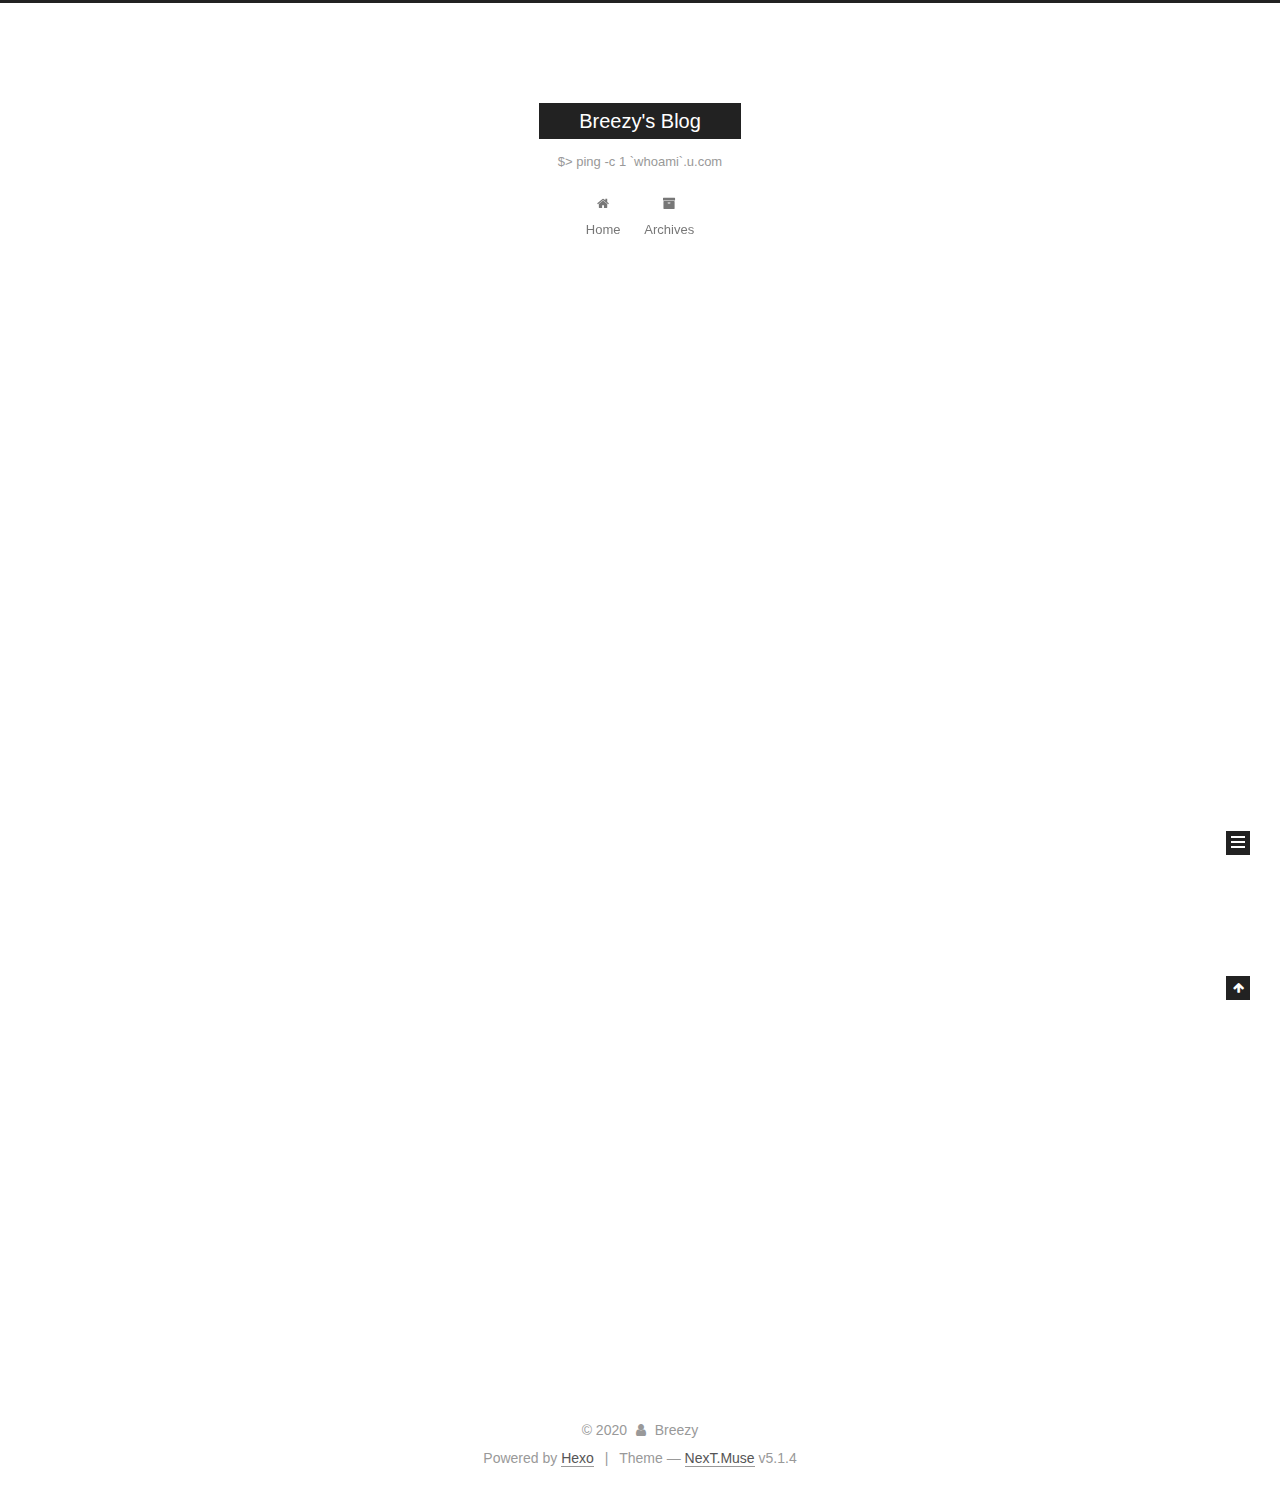
==== commit 0512c0a4: "update" ====
--- a/index.html
+++ b/index.html
@@ -234,7 +234,7 @@
   
   
   <div class="post-block">
-    <link itemprop="mainEntityOfPage" href="http://a1ne.github.io/2020/03/30/hello-world/">
+    <link itemprop="mainEntityOfPage" href="http://a1ne.github.io/2020/04/02/%E5%8D%8F%E8%AE%AEtips/">
 
     <span hidden itemprop="author" itemscope itemtype="http://schema.org/Person">
       <meta itemprop="name" content="Breezy">
@@ -253,7 +253,7 @@
         
           <h1 class="post-title" itemprop="name headline">
                 
-                <a class="post-title-link" href="/2020/03/30/hello-world/" itemprop="url">Hello World</a></h1>
+                <a class="post-title-link" href="/2020/04/02/%E5%8D%8F%E8%AE%AEtips/" itemprop="url">协议tips</a></h1>
         
 
         <div class="post-meta">
@@ -265,7 +265,259 @@
               
                 <span class="post-meta-item-text">Posted on</span>
               
-              <time title="Post created" itemprop="dateCreated datePublished" datetime="2020-03-30T08:13:00-07:00">
+              <time title="Post created" itemprop="dateCreated datePublished" datetime="2020-04-02T17:35:31-07:00">
+                2020-04-02
+              </time>
+            
+
+            
+
+            
+          </span>
+
+          
+
+          
+            
+          
+
+          
+          
+
+          
+
+          
+
+          
+
+        </div>
+      </header>
+    
+
+    
+    
+    
+    <div class="post-body" itemprop="articleBody">
+
+      
+      
+
+      
+        
+          
+          最近遇到的很多利用，无论是XXE、SSRF还是类似文件包含的任意文件读取，在实际利用过程中，无不和协
+          ...
+          <!--noindex-->
+          <div class="post-button text-center">
+            <a class="btn" href="/2020/04/02/%E5%8D%8F%E8%AE%AEtips/#more" rel="contents">
+              Read more &raquo;
+            </a>
+          </div>
+          <!--/noindex-->
+        
+      
+    </div>
+    
+    
+    
+
+    
+
+    
+
+    
+
+    <footer class="post-footer">
+      
+
+      
+
+      
+
+      
+      
+        <div class="post-eof"></div>
+      
+    </footer>
+  </div>
+  
+  
+  
+  </article>
+
+
+    
+      
+
+  
+
+  
+  
+  
+
+  <article class="post post-type-normal" itemscope itemtype="http://schema.org/Article">
+  
+  
+  
+  <div class="post-block">
+    <link itemprop="mainEntityOfPage" href="http://a1ne.github.io/2020/03/31/Mysql%E4%BB%BB%E6%84%8F%E8%AF%BB%E5%8F%96%E5%AE%A2%E6%88%B7%E7%AB%AF%E6%96%87%E4%BB%B6/">
+
+    <span hidden itemprop="author" itemscope itemtype="http://schema.org/Person">
+      <meta itemprop="name" content="Breezy">
+      <meta itemprop="description" content="">
+      <meta itemprop="image" content="/images/avatar.gif">
+    </span>
+
+    <span hidden itemprop="publisher" itemscope itemtype="http://schema.org/Organization">
+      <meta itemprop="name" content="Breezy's Blog">
+    </span>
+
+    
+      <header class="post-header">
+
+        
+        
+          <h1 class="post-title" itemprop="name headline">
+                
+                <a class="post-title-link" href="/2020/03/31/Mysql%E4%BB%BB%E6%84%8F%E8%AF%BB%E5%8F%96%E5%AE%A2%E6%88%B7%E7%AB%AF%E6%96%87%E4%BB%B6/" itemprop="url">Mysql任意读取客户端文件</a></h1>
+        
+
+        <div class="post-meta">
+          <span class="post-time">
+            
+              <span class="post-meta-item-icon">
+                <i class="fa fa-calendar-o"></i>
+              </span>
+              
+                <span class="post-meta-item-text">Posted on</span>
+              
+              <time title="Post created" itemprop="dateCreated datePublished" datetime="2020-03-31T17:04:00-07:00">
+                2020-03-31
+              </time>
+            
+
+            
+
+            
+          </span>
+
+          
+
+          
+            
+          
+
+          
+          
+
+          
+
+          
+
+          
+
+        </div>
+      </header>
+    
+
+    
+    
+    
+    <div class="post-body" itemprop="articleBody">
+
+      
+      
+
+      
+        
+          
+          一直都想填的一个坑，之前也想写文章记录一下，由于太忙了水了水就过去了，昨天又遇到了相关的情况，并且很
+          ...
+          <!--noindex-->
+          <div class="post-button text-center">
+            <a class="btn" href="/2020/03/31/Mysql%E4%BB%BB%E6%84%8F%E8%AF%BB%E5%8F%96%E5%AE%A2%E6%88%B7%E7%AB%AF%E6%96%87%E4%BB%B6/#more" rel="contents">
+              Read more &raquo;
+            </a>
+          </div>
+          <!--/noindex-->
+        
+      
+    </div>
+    
+    
+    
+
+    
+
+    
+
+    
+
+    <footer class="post-footer">
+      
+
+      
+
+      
+
+      
+      
+        <div class="post-eof"></div>
+      
+    </footer>
+  </div>
+  
+  
+  
+  </article>
+
+
+    
+      
+
+  
+
+  
+  
+  
+
+  <article class="post post-type-normal" itemscope itemtype="http://schema.org/Article">
+  
+  
+  
+  <div class="post-block">
+    <link itemprop="mainEntityOfPage" href="http://a1ne.github.io/2020/03/30/Hexo-%E5%8D%9A%E5%AE%A2%E6%90%AD%E5%BB%BA/">
+
+    <span hidden itemprop="author" itemscope itemtype="http://schema.org/Person">
+      <meta itemprop="name" content="Breezy">
+      <meta itemprop="description" content="">
+      <meta itemprop="image" content="/images/avatar.gif">
+    </span>
+
+    <span hidden itemprop="publisher" itemscope itemtype="http://schema.org/Organization">
+      <meta itemprop="name" content="Breezy's Blog">
+    </span>
+
+    
+      <header class="post-header">
+
+        
+        
+          <h1 class="post-title" itemprop="name headline">
+                
+                <a class="post-title-link" href="/2020/03/30/Hexo-%E5%8D%9A%E5%AE%A2%E6%90%AD%E5%BB%BA/" itemprop="url">Hexo 博客搭建</a></h1>
+        
+
+        <div class="post-meta">
+          <span class="post-time">
+            
+              <span class="post-meta-item-icon">
+                <i class="fa fa-calendar-o"></i>
+              </span>
+              
+                <span class="post-meta-item-text">Posted on</span>
+              
+              <time title="Post created" itemprop="dateCreated datePublished" datetime="2020-03-30T17:03:01-07:00">
                 2020-03-30
               </time>
             
@@ -305,21 +557,16 @@
       
         
           
-            <p>Welcome to <a href="https://hexo.io/" target="_blank" rel="noopener">Hexo</a>! This is your very first post. Check <a href="https://hexo.io/docs/" target="_blank" rel="noopener">documentation</a> for more info. If you get any problems when using Hexo, you can find the answer in <a href="https://hexo.io/docs/troubleshooting.html" target="_blank" rel="noopener">troubleshooting</a> or you can ask me on <a href="https://github.com/hexojs/hexo/issues" target="_blank" rel="noopener">GitHub</a>.</p>
-<h2 id="Quick-Start"><a href="#Quick-Start" class="headerlink" title="Quick Start"></a>Quick Start</h2><h3 id="Create-a-new-post"><a href="#Create-a-new-post" class="headerlink" title="Create a new post"></a>Create a new post</h3><figure class="highlight bash"><table><tr><td class="gutter"><pre><span class="line">1</span><br></pre></td><td class="code"><pre><span class="line">$ hexo new <span class="string">"My New Post"</span></span><br></pre></td></tr></table></figure>
-
-<p>More info: <a href="https://hexo.io/docs/writing.html" target="_blank" rel="noopener">Writing</a></p>
-<h3 id="Run-server"><a href="#Run-server" class="headerlink" title="Run server"></a>Run server</h3><figure class="highlight bash"><table><tr><td class="gutter"><pre><span class="line">1</span><br></pre></td><td class="code"><pre><span class="line">$ hexo server</span><br></pre></td></tr></table></figure>
-
-<p>More info: <a href="https://hexo.io/docs/server.html" target="_blank" rel="noopener">Server</a></p>
-<h3 id="Generate-static-files"><a href="#Generate-static-files" class="headerlink" title="Generate static files"></a>Generate static files</h3><figure class="highlight bash"><table><tr><td class="gutter"><pre><span class="line">1</span><br></pre></td><td class="code"><pre><span class="line">$ hexo generate</span><br></pre></td></tr></table></figure>
-
-<p>More info: <a href="https://hexo.io/docs/generating.html" target="_blank" rel="noopener">Generating</a></p>
-<h3 id="Deploy-to-remote-sites"><a href="#Deploy-to-remote-sites" class="headerlink" title="Deploy to remote sites"></a>Deploy to remote sites</h3><figure class="highlight bash"><table><tr><td class="gutter"><pre><span class="line">1</span><br></pre></td><td class="code"><pre><span class="line">$ hexo deploy</span><br></pre></td></tr></table></figure>
-
-<p>More info: <a href="https://hexo.io/docs/one-command-deployment.html" target="_blank" rel="noopener">Deployment</a></p>
-
-          
+          Hexo 博客搭建过程记录
+环境: github账号一枚(包括用户名同名reposity,如a1ne
+          ...
+          <!--noindex-->
+          <div class="post-button text-center">
+            <a class="btn" href="/2020/03/30/Hexo-%E5%8D%9A%E5%AE%A2%E6%90%AD%E5%BB%BA/#more" rel="contents">
+              Read more &raquo;
+            </a>
+          </div>
+          <!--/noindex-->
         
       
     </div>
@@ -399,7 +646,7 @@
               
                 <a href="/archives/%20%7C%7C%20archive">
               
-                  <span class="site-state-item-count">1</span>
+                  <span class="site-state-item-count">3</span>
                   <span class="site-state-item-name">posts</span>
                 </a>
               </div>
--- a/css/main.css
+++ b/css/main.css
@@ -1822,7 +1822,7 @@
   width: 4px;
   height: 4px;
   border-radius: 50%;
-  background: #c762ff;
+  background: #08ff60;
 }
 .links-of-blogroll {
   font-size: 13px;
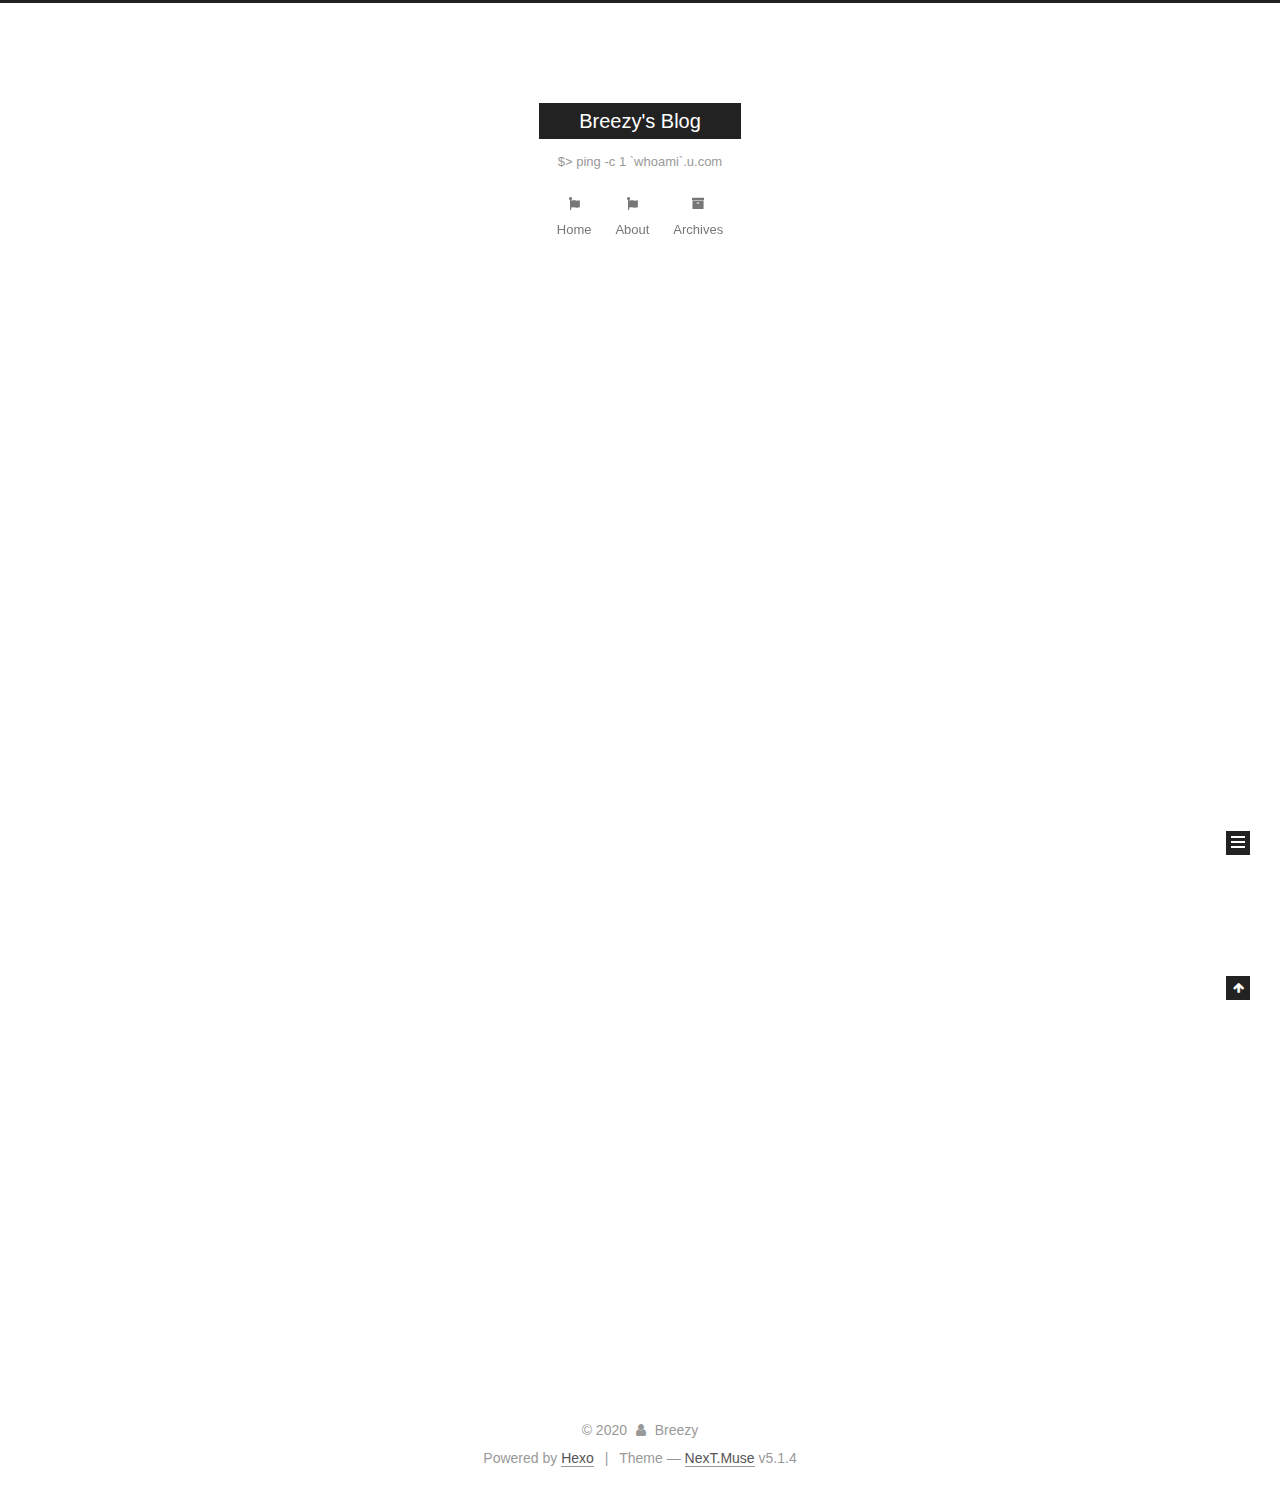
==== commit d7f81f79: "update" ====
--- a/index.html
+++ b/index.html
@@ -183,17 +183,27 @@
       
         
         <li class="menu-item menu-item-home">
-          <a href="/%20" rel="section">
-            
-              <i class="menu-item-icon fa fa-fw fa-home"></i> <br />
+          <a href="/" rel="section">
+            
+              <i class="menu-item-icon fa fa-fw fa-fa fa-home"></i> <br />
             
             Home
           </a>
         </li>
       
         
+        <li class="menu-item menu-item-about">
+          <a href="/about/" rel="section">
+            
+              <i class="menu-item-icon fa fa-fw fa-fa fa-user"></i> <br />
+            
+            About
+          </a>
+        </li>
+      
+        
         <li class="menu-item menu-item-archives">
-          <a href="/archives/%20" rel="section">
+          <a href="/archives/" rel="section">
             
               <i class="menu-item-icon fa fa-fw fa-archive"></i> <br />
             
@@ -305,7 +315,7 @@
       
         
           
-          最近遇到的很多利用，无论是XXE、SSRF还是类似文件包含的任意文件读取，在实际利用过程中，无不和协
+          最近遇到的很多利用，无论是XXE、SSRF还是任意文件读取，在实际利用过程中，无不和协议扯上关系。在
           ...
           <!--noindex-->
           <div class="post-button text-center">
@@ -644,7 +654,7 @@
             
               <div class="site-state-item site-state-posts">
               
-                <a href="/archives/%20%7C%7C%20archive">
+                <a href="/archives/%7C%7C%20archive">
               
                   <span class="site-state-item-count">3</span>
                   <span class="site-state-item-name">posts</span>
--- a/css/main.css
+++ b/css/main.css
@@ -1822,7 +1822,7 @@
   width: 4px;
   height: 4px;
   border-radius: 50%;
-  background: #08ff60;
+  background: #fcee1d;
 }
 .links-of-blogroll {
   font-size: 13px;
